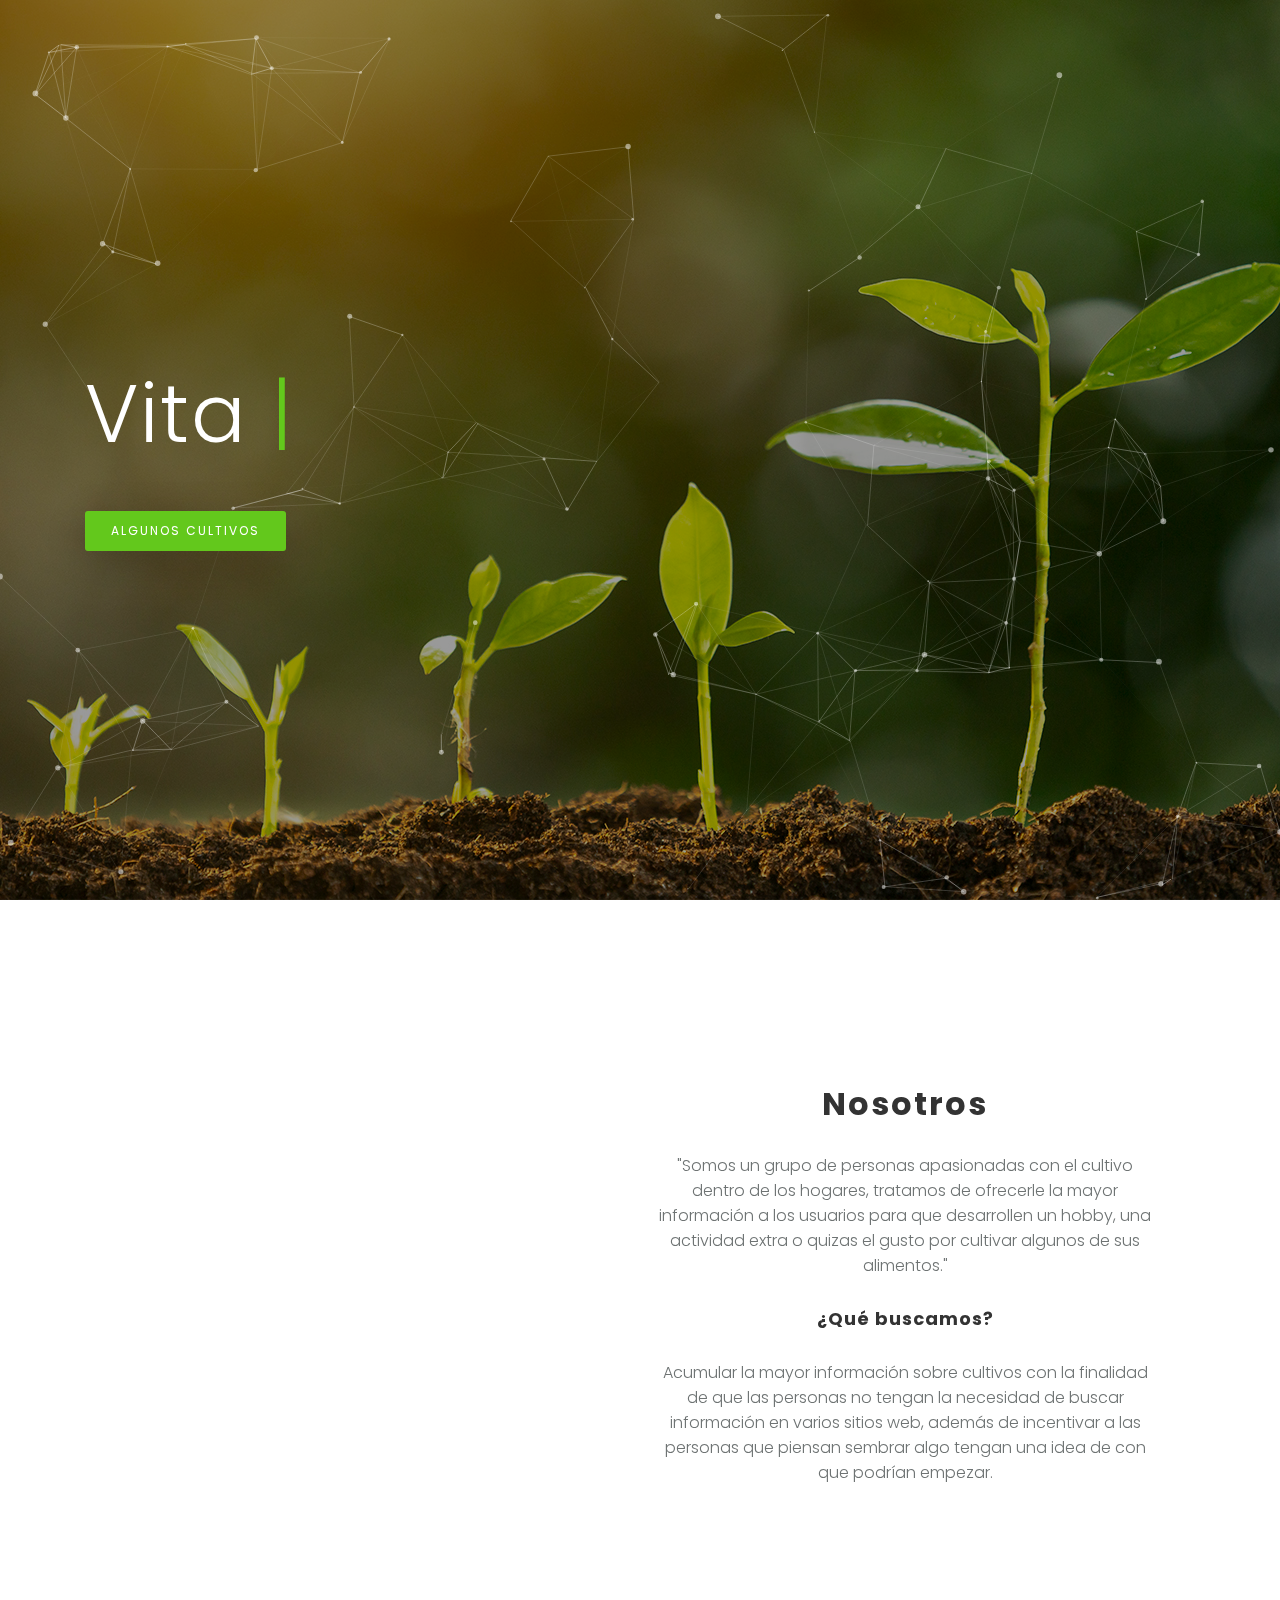
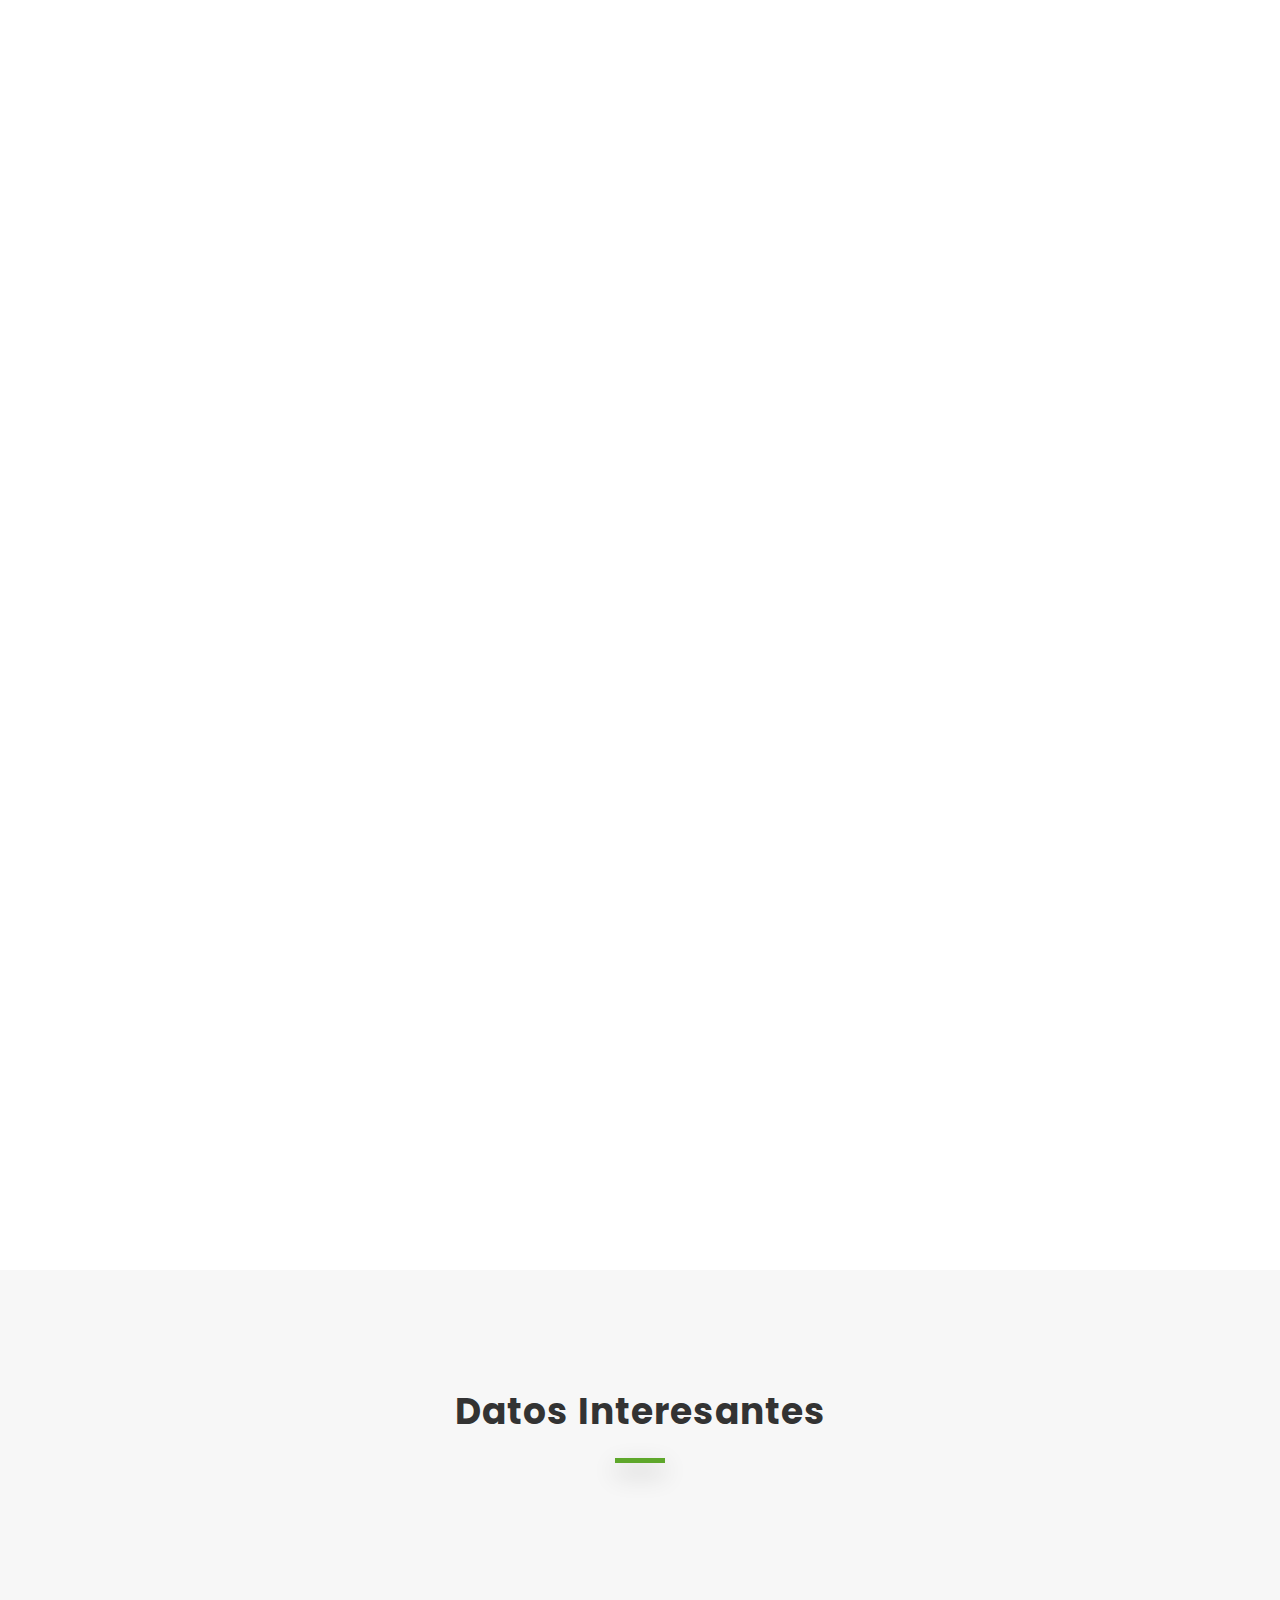
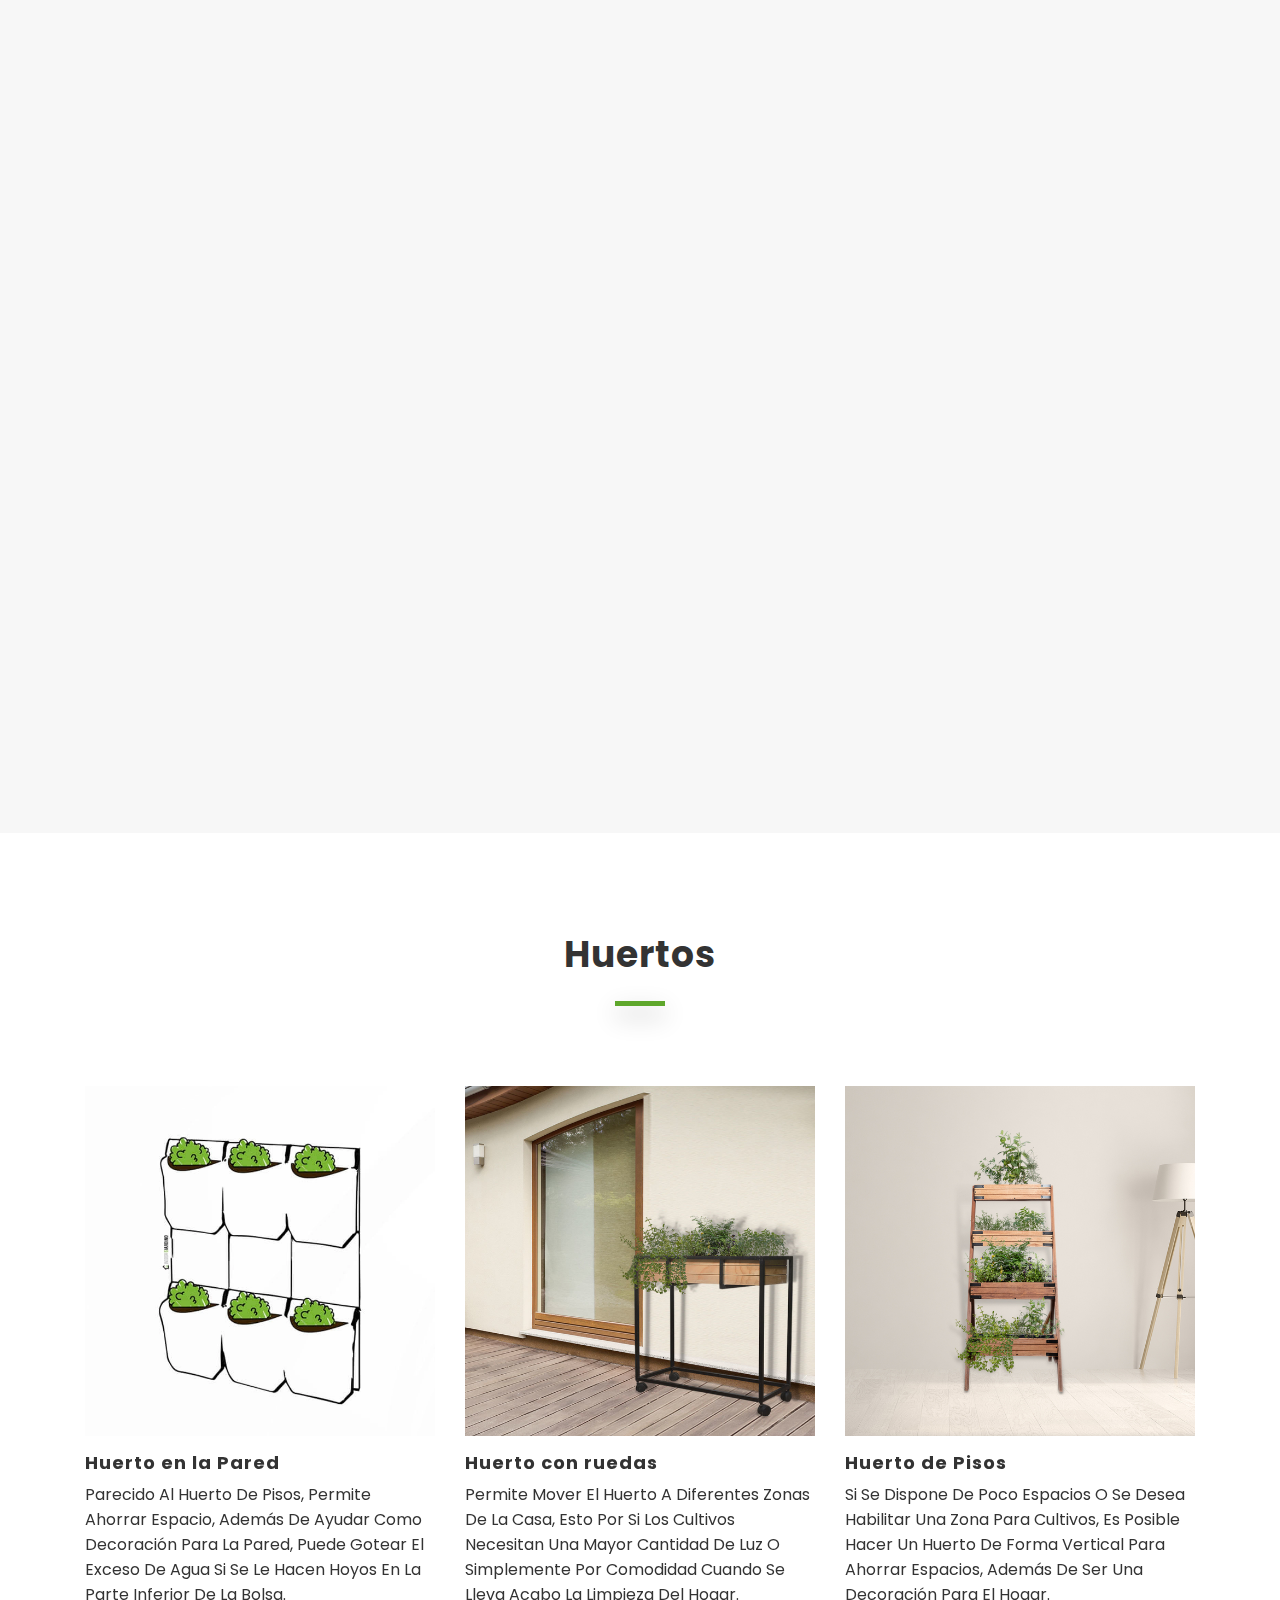
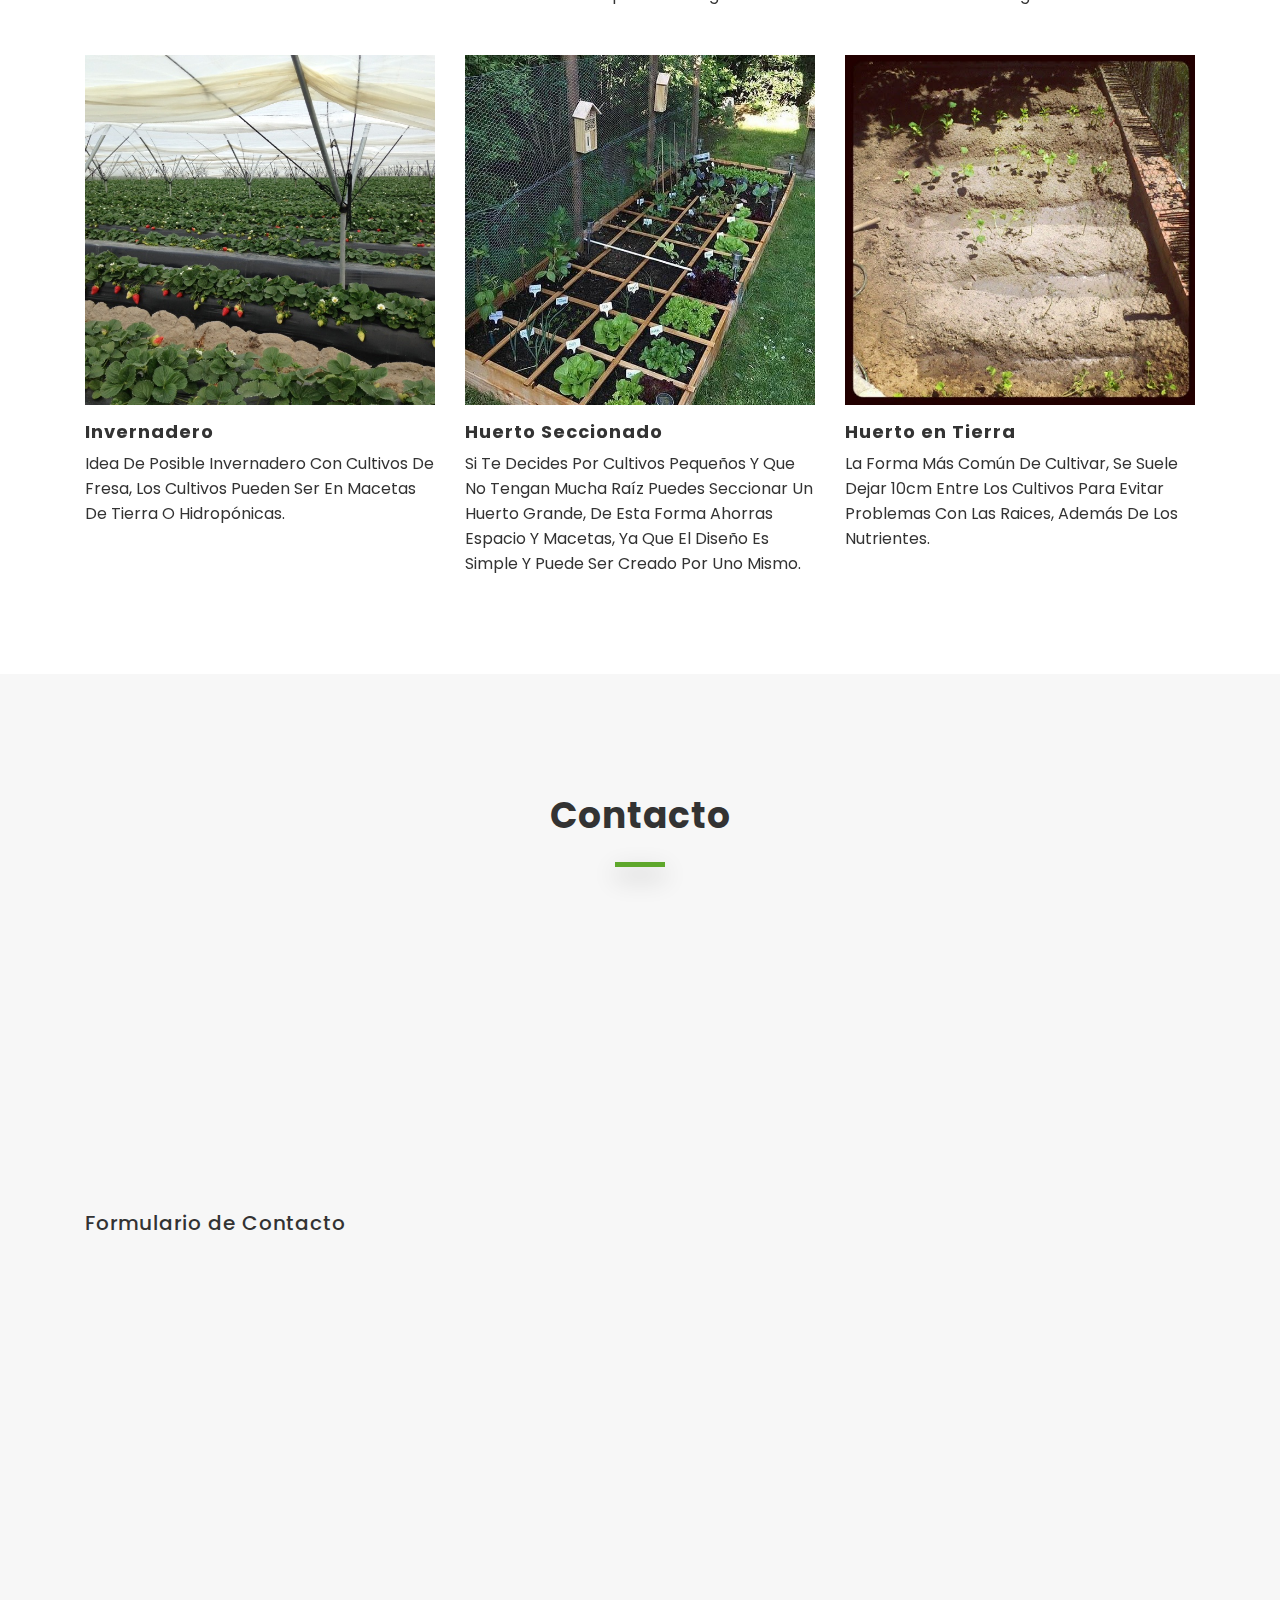
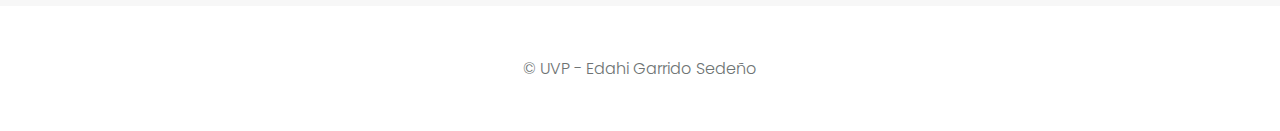
==== index.html @ 9af82f80 "Subida del proyecto" ====
<!DOCTYPE html>
<html lang="en">
<head>
	<meta charset="UTF-8">
	<meta name="viewport" content="width=device-width, initial-scale=1">
	<title>Vita</title>
	<meta name="theme-color" content="#2a2d35">
	<link rel="icon" href="assets/images/favicon.png" type="image/npg" sizes="16x16">
    <!--<div>Iconos diseñados por <a href="https://www.flaticon.es/autores/freepik" title="Freepik">Freepik</a> from <a href="https://www.flaticon.es/" title="Flaticon">www.flaticon.es</a></div>
    <div>Iconos diseñados por <a href="https://www.flaticon.es/autores/eucalyp" title="Eucalyp">Eucalyp</a> from <a href="https://www.flaticon.es/" title="Flaticon">www.flaticon.es</a></div>-->

	<!-- CSS -->

	<link rel="stylesheet" href="assets/bootstrap/css/bootstrap.min.css">
	<link rel="stylesheet" type="text/css" href="assets/css/fontawesome.min.css" />
	<link rel="stylesheet" type="text/css" href="assets/css/swiper.min.css" />
	<link rel="stylesheet" type="text/css" href="assets/css/animate.min.css" />

	<link rel="stylesheet" type="text/css" href="assets/css/photoswipe.min.css" />	
	<link rel="stylesheet" type="text/css" href="assets/css/default-skin.min.css" />
	
	<!-- style Css -->
	<link href="assets/css/diya.css" rel="stylesheet">

	<!-- Custom style Css -->
	<link href="assets/css/custom.css" rel="stylesheet">
</head>

<body data-spy="scroll" data-target=".navbar">

	<!-- START: Preloader -->
	<div id="preloader" class="preloader">
		<div class="spinner-grow text-dark" role="status">
			<span class="sr-only">Cargando...</span>
		</div>
	</div>
	<!-- END: Preloader -->


    <div class="page-wrapper">

		<nav class="navbar navbar-expand-lg navbar-custom navbar-light fixed-top">
			<div class="container">

				<a class="navbar-brand  mr-auto " href="index.html">Vita
					<!-- <img src="assets/images/logo.png" alt="Logo"> -->
				</a>

				<button class="navbar-toggler" type="button" data-toggle="collapse" data-target="#navbarToggler" aria-controls="navbarToggler" aria-expanded="false" aria-label="Toggle navigation">
					<span class="navbar-toggler-icon"></span>
				</button>

				<div class="collapse navbar-collapse" id="navbarToggler">
					<ul class="navbar-nav ml-auto">
						<li><a class="nav-link active" href="#home">Inicio</a></li>
						<li><a class="nav-link active" href="#about">Sobre Nosotros</a></li>
						<li><a class="nav-link active" href="#calendar">Calendario</a></li>
						<li><a class="nav-link" href="#services">Datos Interesantes</a></li>
						<li><a class="nav-link" href="#work">Huertos</a></li>
						<li><a class="nav-link" href="#contact">Contacto</a></li>
					
					</ul>
				</div>
			</div>
		</nav>

		<!-- START: HOME -->		
    	<section class="section-home " id="home">
    		<div class="overlay d-flex justify-content-center align-items-center">
    			<div class="overlay-wrap container text-left">
	    			<span class="hello mb-3"></span>
	 	   			<h1 class="mb-5"><span class="typed" data-elements="Vita - Descubre todo sobre cultivos."></span></h1>
	 	   			<a target="_blank" href="assets/resume/Siembra.pdf" class="btn" download>Algunos Cultivos</a>
 	   			</div>
 	   		</div>
    	>
    		<!-- particles.js container --> 
    		<div id="particles-js"></div>
    	</section>	
    	<!-- END: HOME -->

		<!-- START: ABOUT -->
		<section class="section section-about" id="about">
			<div class="container">
				<div class="row justify-content-center align-items-center">

					<div class="col-md-6">
						<div class="section-about--img wow fadeInUp">
							<img class="img-fluid mx-auto d-block" src="assets/images/img-v.jpeg" alt="About Picture">
						</div>
					</div>
					
					<div class="col-md-6">
						<div class="about-desc">
							<div class="about-desc-content text-left">
								<h2 style="text-align: center;">Nosotros</h2>
								<p class="mt-4 font-weight-light" style="text-align: center;">"Somos un grupo de personas apasionadas con el cultivo dentro de los hogares, tratamos de ofrecerle
								la mayor información a los usuarios para que desarrollen un hobby, una actividad extra o quizas el gusto por cultivar algunos de sus alimentos."</p>
								<br>
								<h3 style="text-align: center;">¿Qué buscamos?</h3>
								<br>
								<p style="text-align: center;">Acumular la mayor información sobre cultivos con la finalidad de que las personas no tengan la necesidad de buscar información en varios sitios web, además de incentivar a las personas que piensan sembrar algo tengan una idea de con que podrían empezar. </p>

							</div>

						

							
						</div>
					</div>
				</div>
			</div>
		</section>
		<!-- END: ABOUT -->


		<!-- START: CALENDAR -->
		<section class="section section-about" id="calendar">
			<div class="container">
				<div class="row justify-content-center align-items-center">

					<iframe src="http://www.ecoagricultor.com/calendario-siembra/" title="Calendario de siembra y cosecha ECO agricultor" name="Calendario" frameborder="0" scrolling="auto" height="1000" width="100%"><a href="http://www.ecoagricultor.com/calendario-siembra/">Calendario de siembra y cosecha ECO agricultor</a></iframe>
					
				</div>
			</div>
		</section>
		<!-- END: CALENDAR -->

		<!-- START: SERVICES -->
		<section class="section section-dark section-services" id="services">
			<div class="container">
				<div class="section-head">
					<span></span>
					<h2>Datos Interesantes</h2>
				</div>

				<div class="row mt-4">
				
					<div class="col-sm-6 col-md-4">
						<div class="services-flip wow fadeInUp" data-wow-duration="1.5s">
							<div class="services-list">
								<div class="services-list-front services-list-2">
									<div class="flip-content">
										<h5 class="mb-0">Cebollín</h5>
									</div>
								</div>
								<div class="services-list-back">
									<div class="flip-content">
										<div class="services-list-icon">
											<i class="far fa-chart-bar   "></i>
										</div>
										<div class="mt-4">
											<h5 class="mb-0">Cebollín</h5>
											<br>
											<button type="button" class="btn hover-state" data-toggle="modal" data-target="#cebollin">Información</button>
										</div>
									</div>
								</div>
							</div>
						</div>
					</div>
	               
	                <div class="col-sm-6 col-md-4">
						<div class="services-flip wow fadeInUp" data-wow-duration="1.5s">
							<div class="services-list">
								<div class="services-list-front services-list-3">
									<div class="flip-content">
										<h5 class="mb-0">Sandía</h5>
									</div>
								</div>
								<div class="services-list-back">
									<div class="flip-content">
										<div class="services-list-icon">
											<i class="far fa-chart-bar   "></i>
										</div>
										<div class="mt-4">
											<h5 class="mb-0">Sandía</h5>
											<br>
											<button type="button" class="btn hover-state" data-toggle="modal" data-target="#sandia">Información</button>
										</div>
									</div>
								</div>
							</div>
						</div>
					</div>

					<div class="col-sm-6 col-md-4">
						<div class="services-flip wow fadeInUp" data-wow-duration="1.5s">
							<div class="services-list">
								<div class="services-list-front services-list-4">
									<div class="flip-content">
										<h5 class="mb-0">Pepino</h5>
									</div>
								</div>
								<div class="services-list-back">
									<div class="flip-content">
										<div class="services-list-icon">
											<i class="far fa-chart-bar   "></i>
										</div>
										<div class="mt-4">
											<h5 class="mb-0">Pepino</h5>
											<br>
											<button type="button" class="btn hover-state" data-toggle="modal" data-target="#pepino">Información</button>
										</div>
									</div>
								</div>
							</div>
						</div>
					</div>

					<div class="col-sm-6 col-md-4">
						<div class="services-flip wow fadeInUp" data-wow-duration="1.5s">
							<div class="services-list">
								<div class="services-list-front services-list-5">
									<div class="flip-content">
										<h5 class="mb-0">Plátano</h5>
									</div>
								</div>
								<div class="services-list-back">
									<div class="flip-content">
										<div class="services-list-icon">
											<i class="far fa-chart-bar  "></i>
										</div>
										<div class="mt-4">
											<h5 class="mb-0">Plátano</h5>
											<br>
											<button type="button" class="btn hover-state" data-toggle="modal" data-target="#platano">Información</button>
										</div>
									</div>
								</div>
							</div>
						</div>
					</div>

					<div class="col-sm-6 col-md-4">
						<div class="services-flip wow fadeInUp" data-wow-duration="1.5s">
							<div class="services-list">
								<div class="services-list-front services-list-6">
									<div class="flip-content">
										<h5 class="mb-0">Maíz</h5>
									</div>
								</div>
								<div class="services-list-back">
									<div class="flip-content">
										<div class="services-list-icon">
											<i class="far fa-chart-bar  "></i>
										</div>
										<div class="mt-4">
											<h5 class="mb-0">Maíz</h5>
											<br>
											<button type="button" class="btn hover-state" data-toggle="modal" data-target="#maiz">Información</button>
										</div>
									</div>
								</div>
							</div>
						</div>
					</div>

					<div class="col-sm-6 col-md-4">
						<div class="services-flip wow fadeInUp" data-wow-duration="1.5s">
							<div class="services-list">
								<div class="services-list-front services-list-10">
									<div class="flip-content">
										<h5 class="mb-0">Zanahoria</h5>
									</div>
								</div>
								<div class="services-list-back">
									<div class="flip-content">
										<div class="services-list-icon">
											<i class="far fa-chart-bar  "></i>
										</div>
										<div class="mt-4">
											<h5 class="mb-0">Zanahoria</h5>
											<br>
											<button type="button" class="btn hover-state" data-toggle="modal" data-target="#zanahorias">Información</button>
										</div>
									</div>
								</div>
							</div>
						</div>
					</div>	

				

					<div class="col-sm-6 col-md-4">
						<div class="services-flip wow fadeInUp" data-wow-duration="1.5s">
							<div class="services-list">
								<div class="services-list-front services-list-8">
									<div class="flip-content">
										<h5 class="mb-0">Naranja</h5>
									</div>
								</div>
								<div class="services-list-back">
									<div class="flip-content">
										<div class="services-list-icon">
											<i class="far fa-chart-bar  "></i>
										</div>
										<div class="mt-4">
											<h5 class="mb-0"> Naranja</h5>
											<br>
											<button type="button" class="btn hover-state" data-toggle="modal" data-target="#naranjas">Información</button>
										</div>
									</div>
								</div>
							</div>
						</div>
					</div>


					<div class="col-sm-6 col-md-4">
						<div class="services-flip wow fadeInUp" data-wow-duration="1.5s">
							<div class="services-list">
								<div class="services-list-front services-list-9">
									<div class="flip-content">
										<h5 class="mb-0">Tomate</h5>
									</div>
								</div>
								<div class="services-list-back">
									<div class="flip-content">
										<div class="services-list-icon">
											<i class="far fa-chart-bar  "></i>
										</div>
										<div class="mt-4">
											<h5 class="mb-0">Tomate</h5>
											<br>
											<button type="button" class="btn hover-state" data-toggle="modal" data-target="#tomates">Información</button>
										</div>
									</div>
								</div>
							</div>
						</div>
					</div>

						<div class="col-sm-6 col-md-4">
						<div class="services-flip wow fadeInUp" data-wow-duration="1.5s">
							<div class="services-list">
								<div class="services-list-front services-list-7">
									<div class="flip-content">
										<h5 class="mb-0">Limón</h5>
									</div>
								</div>
								<div class="services-list-back">
									<div class="flip-content">
										<div class="services-list-icon">
											<i class="far fa-chart-bar  "></i>
										</div>
										<div class="mt-4">
											<h5 class="mb-0">Limón</h5>
											<br>
											<button type="button" class="btn hover-state" data-toggle="modal" data-target="#limon">Información</button>
										</div>
									</div>
								</div>
							</div>
						</div>
					</div>




				

				

			

				</div>
			</div>
		</section>
		<!-- END: SERVICES -->

		<!--START: WORK -->  
		
		<section class="section section-light section-work" id="work">
			<div class="container">
				<div class="section-head text-center">
					
					<h2>Huertos</h2>
				</div>

			
			</div>

			<div class="container">
				<div class="list-items-container row my-gallery">

					<figure class="col-sm-6 col-md-4 list-item mb-4 mb-md-5" itemprop="associatedMedia" data-groups="all slideshow">
						<a href="assets/images/p4-4.jpg" itemprop="contentUrl" data-size="1024x1024">
							<img src="assets/images/p4-4.jpg" itemprop="thumbnail" alt="Image description" />
						</a>
						<figcaption itemprop="caption description">
							<div class="caption-inner">
								<h3 class="portfolio-item-title mt-3 mb-2">Huerto en la Pared</h3>
								<div class="portfolio-item-desc">Parecido al huerto de pisos, permite ahorrar espacio, además de ayudar como decoración para la pared, puede gotear el exceso de agua si se le hacen hoyos en la parte inferior de la bolsa.</div>
							</div>
						</figcaption>
					</figure>

					<figure class="col-sm-6 col-md-4 list-item mb-4 mb-md-5" itemprop="associatedMedia" data-groups="all video">
						<a href="assets/images/p1-1.jpg" itemprop="contentUrl" data-size="1024x1024">
							<img src="assets/images/p1-1.jpg" itemprop="thumbnail" alt="Image description" />
						</a>
						<figcaption itemprop="caption description">
							<div class="caption-inner">
								<h3 class="portfolio-item-title mt-3 mb-2">Huerto con ruedas</h3>
								<div class="portfolio-item-desc">Permite mover el huerto a diferentes zonas de la casa, esto por si los cultivos necesitan una mayor cantidad de luz o simplemente por comodidad cuando se lleva acabo la limpieza del hogar.  </div>
							</div>
						</figcaption>
					</figure>

					<figure class="col-sm-6 col-md-4 list-item mb-4 mb-md-5" itemprop="associatedMedia" data-groups="all slideshow">
						<a href="assets/images/p5-5.jpg" itemprop="contentUrl" data-size="1024x1024">
							<img src="assets/images/p5-5.jpg" itemprop="thumbnail" alt="Image description" />
						</a>
						<figcaption itemprop="caption description">
							<div class="caption-inner">
								<h3 class="portfolio-item-title mt-3 mb-2">Huerto de Pisos</h3>
								<div class="portfolio-item-desc">Si se dispone de poco espacios o se desea habilitar una zona para cultivos, es posible hacer un huerto de forma vertical para ahorrar espacios, además de ser una decoración para el hogar.</div>
							</div>
						</figcaption>
					</figure>

					<figure class="col-sm-6 col-md-4 list-item mb-4 mb-md-5" itemprop="associatedMedia" data-groups="all image">
						<a href="assets/images/p3-3.jpg" itemprop="contentUrl" data-size="1024x1024">
							<img src="assets/images/p3-3.jpg" itemprop="thumbnail" alt="Image description" />
						</a>
						<figcaption itemprop="caption description">
							<div class="caption-inner">
								<h3 class="portfolio-item-title mt-3 mb-2">Invernadero</h3>
								<div class="portfolio-item-desc">Idea de posible invernadero con cultivos de fresa, los cultivos pueden ser en macetas de tierra o hidropónicas.</div>
							</div>
						</figcaption>
					</figure>

					<figure class="col-sm-6 col-md-4 list-item mb-4 mb-md-5" itemprop="associatedMedia" data-groups="all video">
						<a href="assets/images/p2-2.jpg" itemprop="contentUrl" data-size="1024x1024">
							<img src="assets/images/p2-2.jpg" itemprop="thumbnail" alt="Image description" />
						</a>
						<figcaption itemprop="caption description">
							<div class="caption-inner">
								<h3 class="portfolio-item-title mt-3 mb-2">Huerto Seccionado</h3>
								<div class="portfolio-item-desc">Si te decides por cultivos pequeños y que no tengan mucha raíz puedes seccionar un huerto grande, de esta forma ahorras espacio y macetas, ya que el diseño es simple y puede ser creado por uno mismo.</div>
							</div>
						</figcaption>
					</figure>

					<figure class="col-sm-6 col-md-4 list-item mb-4 mb-md-5" itemprop="associatedMedia" data-groups="all image">
						<a href="assets/images/p6-6.jpg" itemprop="contentUrl" data-size="1024x1024">
							<img src="assets/images/p6-6.jpg" itemprop="thumbnail" alt="Image description" />
						</a>
						<figcaption itemprop="caption description">
							<div class="caption-inner">
								<h3 class="portfolio-item-title mt-3 mb-2">Huerto en Tierra</h3>
								<div class="portfolio-item-desc">La forma más común de cultivar, se suele dejar 10cm entre los cultivos para evitar problemas con las raices, además de los nutrientes.</div>
							</div>
						</figcaption>
					</figure>

			
				</div>
			</div>

		</section>
	
		<!--END: WORK -->



		<!-- START: CONTACT -->
	
		<section class="section section-dark section-contact" id="contact">
			<div class="container">
				<div class="section-head">
					<span></span>
					<h2>Contacto</h2>
				</div>

			</div>

			<div class="contact-Otherdetails">
				<div class="container">
					<div class="contact-details">
						<h5 class="section-subHead mb-4"></h5>
						<div class="row">
							<div class="col-md-4 col-lg-4">
								
							</div>
							<div class="col-md-4 col-lg-4">
								<div class="contact-details--panel b-box p-4 text-center wow fadeInUp" data-wow-duration="1.5s">
									<div class="mb-4 contact-details--icon ">
										<i class="fas fa-mobile-alt  "></i>
									</div>
									<div class="mt-2">
										<aclass="">01 (222) 854 96 21</a>
										<p class="mt-3 font-weight-bold ">Télefono</p>
									</div>
								</div>
							</div>
						<div class="col-md-4 col-lg-4">
								
							</div>
						</div>
					</div>
					<div class="contact-form mt-5">
						<form action="contact.php" method="post">
							<h5 class="section-subHead mb-2">Formulario de Contacto</h5>
							<div class="row">
								<div class="col-lg-6">
									<div class="form-group mt-3 wow fadeInUp" data-wow-duration="1.5s">
										<input name="nombre" id="visitor_name" type="text" class="form-control b-box" placeholder="Nombre*" required>
									</div>
								</div>
								<div class="col-lg-6">
									<div class="form-group mt-3 wow fadeInUp" data-wow-duration="1.5s" data-wow-delay=".2s">
										<input name="email" id="visitor_email" type="email" class="form-control b-box" placeholder="Correo*" required>
									</div>
								</div>                                
							</div>
							
							<div class="row">
								<div class="col-lg-12">
									<div class="form-group mt-3 wow fadeInUp" data-wow-duration="1.5s" data-wow-delay=".4s">
										<textarea name="consulta" id="visitor_message" rows="4" class="form-control b-box" placeholder="Mensaje"></textarea>
									</div>
								</div>
							</div>
							<div class="row">
								<div class="col-lg-12 text-center mt-4 mb-5  wow fadeInUp" data-wow-duration="1.5s" data-wow-delay=".5s">
								
								   
									<button type="submit" class="btn hover-state">Enviar</button>
								</div>
							</div>
						</form>
					</div>
				</div>
			</div>
		</section>
	
		<!-- END: CONTACT -->

		<!--START: FOOTER-->
		<footer class="footer section section-light">
			<div class="container">
				<p class="copyright text-center mb-0">&copy; UVP - Edahi Garrido Sedeño</p>
			</div>
		</footer>
		<!--END: FOOTER-->
	</div>




	<div class="pswp" tabindex="-1" role="dialog" aria-hidden="true">
	    <div class="pswp__bg"></div>
	    <div class="pswp__scroll-wrap">
	        <div class="pswp__container">
	            <div class="pswp__item"></div>
	            <div class="pswp__item"></div>
	            <div class="pswp__item"></div>
	        </div>
	        <div class="pswp__ui pswp__ui--hidden">
	            <div class="pswp__top-bar">
	                <div class="pswp__counter"></div>
	                <button class="pswp__button pswp__button--close" title="Close (Esc)"></button>
	                <button class="pswp__button pswp__button--share" title="Share"></button>
	                <button class="pswp__button pswp__button--fs" title="Toggle fullscreen"></button>
	                <button class="pswp__button pswp__button--zoom" title="Zoom in/out"></button>
	                <div class="pswp__preloader">
	                    <div class="pswp__preloader__icn">
	                      <div class="pswp__preloader__cut">
	                        <div class="pswp__preloader__donut"></div>
	                      </div>
	                    </div>
	                </div>
	            </div>

	            <div class="pswp__share-modal pswp__share-modal--hidden pswp__single-tap">
	                <div class="pswp__share-tooltip"></div> 
	            </div>

	            <button class="pswp__button pswp__button--arrow--left" title="Previous (arrow left)">
	            </button>

	            <button class="pswp__button pswp__button--arrow--right" title="Next (arrow right)">
	            </button>

	            <div class="pswp__caption">
	                <div class="pswp__caption__center"></div>
	            </div>
	        </div>
	    </div>
	</div>

	<!-- Javascript -->
	<!-- Script -->
	
  
	

	<script src="assets/js/jquery.js"></script>
	
	
	<!-- Popper JS -->
	<script src="assets/bootstrap/js/popper.js"></script>

	<!-- Latest JavaScript -->
	<script src="assets/bootstrap/js/bootstrap.min.js"></script>
	
	<script src="assets/js/swiper.min.js"></script>
	<script src="assets/js/wow.js"></script>
	<script src="assets/js/typed.js"></script>
	<script src="assets/js/jquery.easing.min.js"></script>
	<script src="assets/js/jquery.parallax-1.1.3.js"></script>

	<!-- Popup Js -->
	<script src="assets/js/photoswipe.min.js"></script>
	<script src="assets/js/photoswipe-ui-default.min.js"></script>
	<script src="assets/js/pswp.js"></script>

	<!-- Portfolio Shuffler -->
	<script src="assets/js/imagesloaded.pkgd.js"></script>
	<script src="assets/js/jquery.shuffle.min.js"></script>
	<script src="assets/js/custom-shuffle-init.js"></script>

	<!-- Particulas-->
	<script src="assets/js/particles.min.js"></script> 
	<script src="assets/js/particlesjs-config-2.js"></script>
	
	<!-- Custom Js -->
	<script src="assets/js/custom.js"></script>

	<!-- Modal -->
<div class="modal fade" id="cebollin" tabindex="-1" role="dialog" aria-labelledby="exampleModalLabel" aria-hidden="true">
  <div class="modal-dialog" role="document">
    <div class="modal-content">
      <div class="modal-header">
        <h5 class="modal-title" id="exampleModalLabel">Cebollín</h5>
        
      </div>
      <div class="modal-body">
        Esta es una hortaliza que no sólo tiene uso en la cocina, sino que además es útil en el campo pues sus flores atraen a insectos que combaten plagas y acaban con otros insectos que afectan de manera negativa a las plantas. Para lograr el mejor rendimiento, este tallo se debe plantar en suelo con buen drenado y un pH entre 6 y 7. Cabe destacar que este cultivo necesita poca fertilización.
      </div>
      <div class="modal-footer">
        <button type="button" class="btn hover-state" data-dismiss="modal">Cerrar</button>
        
      </div>
    </div>
  </div>
</div>

<div class="modal fade" id="sandia" tabindex="-1" role="dialog" aria-labelledby="exampleModalLabel" aria-hidden="true">
  <div class="modal-dialog" role="document">
    <div class="modal-content">
      <div class="modal-header">
        <h5 class="modal-title" id="exampleModalLabel">Sandía</h5>
        
      </div>
      <div class="modal-body">
        Se siembra en 26 estados de nuestro país, siendo los que más la producen Sonora, Chihuahua, Baja California, Veracruz, Oaxaca, Chiapas, Campeche y Nayarit, y de estos estados, 92% comercian sandía durante primavera. Aunque en México se cosecha sandía durante muchos meses del año, el 50% de la cosecha nacional se levanta en esta temporada.</div>
      <div class="modal-footer">
        <button type="button" class="btn hover-state" data-dismiss="modal">Cerrar</button>
        
      </div>
    </div>
  </div>
</div>

<div class="modal fade" id="pepino" tabindex="-1" role="dialog" aria-labelledby="exampleModalLabel" aria-hidden="true">
  <div class="modal-dialog" role="document">
    <div class="modal-content">
      <div class="modal-header">
        <h5 class="modal-title" id="exampleModalLabel">Pepino</h5>
        
      </div>
      <div class="modal-body">
       El pepino se cultiva en sus dos categorías principales: el que se consume en fresco, que es el que más se produce, y el pepino para encurtir. De manera nacional se producen aproximadamente 817 mil toneladas de este cultivo, lo que coloca a México en el puesto 11 como productor a nivel mundial, y lo exportado se destina sobre todo a los vecinos norteamericanos. Los estados que más lo cultivan son Sinaloa, Baja California, Michoacán, Morelos y Veracruz.</div>
      <div class="modal-footer">
        <button type="button" class="btn hover-state" data-dismiss="modal">Cerrar</button>
        
      </div>
    </div>
  </div>
</div>

<div class="modal fade" id="platano" tabindex="-1" role="dialog" aria-labelledby="exampleModalLabel" aria-hidden="true">
  <div class="modal-dialog" role="document">
    <div class="modal-content">
      <div class="modal-header">
        <h5 class="modal-title" id="exampleModalLabel">Plátano</h5>
        
      </div>
      <div class="modal-body">
      Es una de las frutas más utilizadas y el cuarto alimento más consumido en el mundo. Unos cien billones de unidades son consumidas en el año, luego del trigo, el arroz y el maíz.
       Contiene una sustancia llamada triptófano un aminoácido que se convierte en serotonina. Esta sustancia, a su vez, ayuda a relajar el cuerpo, mejorar el estado de ánimo y, en consecuencia, sentirse más feliz. 

      </div>
      <div class="modal-footer">
        <button type="button" class="btn hover-state" data-dismiss="modal">Cerrar</button>
        
      </div>
    </div>
  </div>
</div>

<div class="modal fade" id="maiz" tabindex="-1" role="dialog" aria-labelledby="exampleModalLabel" aria-hidden="true">
  <div class="modal-dialog" role="document">
    <div class="modal-content">
      <div class="modal-header">
        <h5 class="modal-title" id="exampleModalLabel">Maíz</h5>
        
      </div>
      <div class="modal-body">
      Está cargado con flavonoides (los cuales, entre otras cosas, protegen contra los cánceres de pulmón y oral), antioxidantes (así como los beta-carotenos) y la luteína. Estos compuestos juntos ayudan a mantener sanas las membranas mucosas, piel y visión.

      De acuerdo con Biodiversidad mexicana, de las 220 razas de maíz que se han identificado en América Latina, 64 se encuentran en México. Cada una posee diferencias en las formas de las mazorcas, el color o la textura de los granos. Tan sólo en Oaxaca se han registrado 35 razas de maíz.

      </div>
      <div class="modal-footer">
        <button type="button" class="btn hover-state" data-dismiss="modal">Cerrar</button>
        
      </div>
    </div>
  </div>
</div>

<div class="modal fade" id="limon" tabindex="-1" role="dialog" aria-labelledby="exampleModalLabel" aria-hidden="true">
  <div class="modal-dialog" role="document">
    <div class="modal-content">
      <div class="modal-header">
        <h5 class="modal-title" id="exampleModalLabel">Limón</h5>
        
      </div>
      <div class="modal-body">
      El limón viene del lejano Este. Se cree que el limonero es un árbol originario de China o la India y que se cultiva desde hace más de 2.500 años. Fueron los árabes quienes lo trajeron a orillas del Mediterráneo.

      La industria alimentaria utiliza el zumo de limón como acidulante natural en lugar del artificial E-330 para que, por ejemplo, los fabricantes de conservas puedan vender sus productos con la etiqueta 100% natural.

      </div>
      <div class="modal-footer">
        <button type="button" class="btn hover-state" data-dismiss="modal">Cerrar</button>
        
      </div>
    </div>
  </div>
</div>


<div class="modal fade" id="naranjas" tabindex="-1" role="dialog" aria-labelledby="exampleModalLabel" aria-hidden="true">
  <div class="modal-dialog" role="document">
    <div class="modal-content">
      <div class="modal-header">
        <h5 class="modal-title" id="exampleModalLabel">Naranja</h5>
        
      </div>
      <div class="modal-body">
      Se cultivaron por primera vez en el sudeste asiático alrededor del año 4.000 a.C. y surgieron a partir de la mezcla del pomelo y la mandarina. Se producen aproximadamente unos 70 millones de toneladas anualesde naranjas a nivel mundial. El país que más naranjas produce es Brasil, que supone más de un tercio de la producción global. Le sigue Estados Unidos, en el que el estado de California representa el 70% de la producción del país. 

      </div>
      <div class="modal-footer">
        <button type="button" class="btn hover-state" data-dismiss="modal">Cerrar</button>
        
      </div>
    </div>
  </div>
</div>


<div class="modal fade" id="tomates" tabindex="-1" role="dialog" aria-labelledby="exampleModalLabel" aria-hidden="true">
  <div class="modal-dialog" role="document">
    <div class="modal-content">
      <div class="modal-header">
        <h5 class="modal-title" id="exampleModalLabel">Tomate</h5>
        
      </div>
      <div class="modal-body">
      El tomate no fue siempre rojo. La primera variedad que llego a Europa, de las 7500 que existen, tenía color amarillo. Este dato explica el significado de su nombre en italiano: pomodoro, que significa manzana de oro. Aporta una solución inmediata para la deshidratación (95% de su composición es agua), los calambres, el dolor y problemas de intestino.

      </div>
      <div class="modal-footer">
        <button type="button" class="btn hover-state" data-dismiss="modal">Cerrar</button>
        
      </div>
    </div>
  </div>
</div>


<div class="modal fade" id="zanahorias" tabindex="-1" role="dialog" aria-labelledby="exampleModalLabel" aria-hidden="true">
  <div class="modal-dialog" role="document">
    <div class="modal-content">
      <div class="modal-header">
        <h5 class="modal-title" id="exampleModalLabel">Zanahoria</h5>
        
      </div>
      <div class="modal-body">
       Las zanahorias empezaron a cultivarse alrededor del año 3,000 a. C, en lo que ahora es Afganistan. Pero lo curioso es que eran púrpuras por dentro y anaranjadas por fuera. Se dice que las primeras zanahorias totalmente anaranjadas fueron creadas durante el siglo XVII en los Países Bajos, para honrar a la Casa Real Holandesa de Orange.
       Su color se debe a su alto contenido de betacarotenos y alfacarotenos, pigmentos vegetales que el hígado transforma en vitamina A. Por eso comer zanahoria en exceso puede hacer que la piel, principalmente las palmas de las manos, adquiera un color entre anaranjado y amarillo. 

      </div>
      <div class="modal-footer">
        <button type="button" class="btn hover-state" data-dismiss="modal">Cerrar</button>
        
      </div>
    </div>
  </div>
</div>

</body>

</html>
---- assets/css/default-skin.min.css ----
/*! PhotoSwipe Default UI CSS by Dmitry Semenov | photoswipe.com | MIT license */.pswp__button{width:44px;height:44px;position:relative;background:0;cursor:pointer;overflow:visible;-webkit-appearance:none;display:block;border:0;padding:0;margin:0;float:right;opacity:.75;-webkit-transition:opacity .2s;transition:opacity .2s;-webkit-box-shadow:none;box-shadow:none}.pswp__button:focus,.pswp__button:hover{opacity:1}.pswp__button:active{outline:0;opacity:.9}.pswp__button::-moz-focus-inner{padding:0;border:0}.pswp__ui--over-close .pswp__button--close{opacity:1}.pswp__button,.pswp__button--arrow--left:before,.pswp__button--arrow--right:before{background:url(../images/default-skin/default-skin.png) 0 0 no-repeat;background-size:264px 88px;width:44px;height:44px}@media(-webkit-min-device-pixel-ratio:1.1),(-webkit-min-device-pixel-ratio:1.09375),(min-resolution:105dpi),(min-resolution:1.1dppx){.pswp--svg .pswp__button,.pswp--svg .pswp__button--arrow--left:before,.pswp--svg .pswp__button--arrow--right:before{background-image:url(../images/default-skin/default-skin.svg)}.pswp--svg .pswp__button--arrow--left,.pswp--svg .pswp__button--arrow--right{background:0}}.pswp__button--close{background-position:0 -44px}.pswp__button--share{background-position:-44px -44px}.pswp__button--fs{display:none}.pswp--supports-fs .pswp__button--fs{display:block}.pswp--fs .pswp__button--fs{background-position:-44px 0}.pswp__button--zoom{display:none;background-position:-88px 0}.pswp--zoom-allowed .pswp__button--zoom{display:block}.pswp--zoomed-in .pswp__button--zoom{background-position:-132px 0}.pswp--touch .pswp__button--arrow--left,.pswp--touch .pswp__button--arrow--right{visibility:hidden}.pswp__button--arrow--left,.pswp__button--arrow--right{background:0;top:50%;margin-top:-50px;width:70px;height:100px;position:absolute}.pswp__button--arrow--left{left:0}.pswp__button--arrow--right{right:0}.pswp__button--arrow--left:before,.pswp__button--arrow--right:before{content:'';top:35px;background-color:rgba(0,0,0,0.3);height:30px;width:32px;position:absolute}.pswp__button--arrow--left:before{left:6px;background-position:-138px -44px}.pswp__button--arrow--right:before{right:6px;background-position:-94px -44px}.pswp__counter,.pswp__share-modal{-webkit-user-select:none;-moz-user-select:none;-ms-user-select:none;user-select:none}.pswp__share-modal{display:block;background:rgba(0,0,0,0.5);width:100%;height:100%;top:0;left:0;padding:10px;position:absolute;z-index:1600;opacity:0;-webkit-transition:opacity .25s ease-out;transition:opacity .25s ease-out;-webkit-backface-visibility:hidden;will-change:opacity}.pswp__share-modal--hidden{display:none}.pswp__share-tooltip{z-index:1620;position:absolute;background:#FFF;top:56px;border-radius:2px;display:block;width:auto;right:44px;-webkit-box-shadow:0 2px 5px rgba(0,0,0,0.25);box-shadow:0 2px 5px rgba(0,0,0,0.25);-webkit-transform:translateY(6px);-ms-transform:translateY(6px);transform:translateY(6px);-webkit-transition:-webkit-transform .25s;transition:transform .25s;-webkit-backface-visibility:hidden;will-change:transform}.pswp__share-tooltip a{display:block;padding:8px 12px;color:#000;text-decoration:none;font-size:14px;line-height:18px}.pswp__share-tooltip a:hover{text-decoration:none;color:#000}.pswp__share-tooltip a:first-child{border-radius:2px 2px 0 0}.pswp__share-tooltip a:last-child{border-radius:0 0 2px 2px}.pswp__share-modal--fade-in{opacity:1}.pswp__share-modal--fade-in .pswp__share-tooltip{-webkit-transform:translateY(0);-ms-transform:translateY(0);transform:translateY(0)}.pswp--touch .pswp__share-tooltip a{padding:16px 12px}a.pswp__share--facebook:before{content:'';display:block;width:0;height:0;position:absolute;top:-12px;right:15px;border:6px solid transparent;border-bottom-color:#FFF;-webkit-pointer-events:none;-moz-pointer-events:none;pointer-events:none}a.pswp__share--facebook:hover{background:#3e5c9a;color:#FFF}a.pswp__share--facebook:hover:before{border-bottom-color:#3e5c9a}a.pswp__share--twitter:hover{background:#55acee;color:#FFF}a.pswp__share--pinterest:hover{background:#CCC;color:#ce272d}a.pswp__share--download:hover{background:#DDD}.pswp__counter{position:absolute;left:0;top:0;height:44px;font-size:13px;line-height:44px;color:#FFF;opacity:.75;padding:0 10px}.pswp__caption{position:absolute;left:0;bottom:0;width:100%;min-height:44px}.pswp__caption small{font-size:11px;color:#BBB}.pswp__caption__center{text-align:left;max-width:420px;margin:0 auto;font-size:13px;padding:10px;line-height:20px;color:#CCC}.pswp__caption--empty{display:none}.pswp__caption--fake{visibility:hidden}.pswp__preloader{width:44px;height:44px;position:absolute;top:0;left:50%;margin-left:-22px;opacity:0;-webkit-transition:opacity .25s ease-out;transition:opacity .25s ease-out;will-change:opacity;direction:ltr}.pswp__preloader__icn{width:20px;height:20px;margin:12px}.pswp__preloader--active{opacity:1}.pswp__preloader--active .pswp__preloader__icn{background:url(preloader.html) 0 0 no-repeat}.pswp--css_animation .pswp__preloader--active{opacity:1}.pswp--css_animation .pswp__preloader--active .pswp__preloader__icn{-webkit-animation:clockwise 500ms linear infinite;animation:clockwise 500ms linear infinite}.pswp--css_animation .pswp__preloader--active .pswp__preloader__donut{-webkit-animation:donut-rotate 1000ms cubic-bezier(0.4,0,0.22,1) infinite;animation:donut-rotate 1000ms cubic-bezier(0.4,0,0.22,1) infinite}.pswp--css_animation .pswp__preloader__icn{background:0;opacity:.75;width:14px;height:14px;position:absolute;left:15px;top:15px;margin:0}.pswp--css_animation .pswp__preloader__cut{position:relative;width:7px;height:14px;overflow:hidden}.pswp--css_animation .pswp__preloader__donut{-webkit-box-sizing:border-box;box-sizing:border-box;width:14px;height:14px;border:2px solid #FFF;border-radius:50%;border-left-color:transparent;border-bottom-color:transparent;position:absolute;top:0;left:0;background:0;margin:0}@media screen and (max-width:1024px){.pswp__preloader{position:relative;left:auto;top:auto;margin:0;float:right}}@-webkit-keyframes clockwise{0{-webkit-transform:rotate(0);transform:rotate(0)}100%{-webkit-transform:rotate(360deg);transform:rotate(360deg)}}@keyframes clockwise{0{-webkit-transform:rotate(0);transform:rotate(0)}100%{-webkit-transform:rotate(360deg);transform:rotate(360deg)}}@-webkit-keyframes donut-rotate{0{-webkit-transform:rotate(0);transform:rotate(0)}50%{-webkit-transform:rotate(-140deg);transform:rotate(-140deg)}100%{-webkit-transform:rotate(0);transform:rotate(0)}}@keyframes donut-rotate{0{-webkit-transform:rotate(0);transform:rotate(0)}50%{-webkit-transform:rotate(-140deg);transform:rotate(-140deg)}100%{-webkit-transform:rotate(0);transform:rotate(0)}}.pswp__ui{-webkit-font-smoothing:auto;visibility:visible;opacity:1;z-index:1550}.pswp__top-bar{position:absolute;left:0;top:0;height:44px;width:100%}.pswp__caption,.pswp__top-bar,.pswp--has_mouse .pswp__button--arrow--left,.pswp--has_mouse .pswp__button--arrow--right{-webkit-backface-visibility:hidden;will-change:opacity;-webkit-transition:opacity 333ms cubic-bezier(0.4,0,0.22,1);transition:opacity 333ms cubic-bezier(0.4,0,0.22,1)}.pswp--has_mouse .pswp__button--arrow--left,.pswp--has_mouse .pswp__button--arrow--right{visibility:visible}.pswp__top-bar,.pswp__caption{background-color:rgba(0,0,0,0.5)}.pswp__ui--fit .pswp__top-bar,.pswp__ui--fit .pswp__caption{background-color:rgba(0,0,0,0.3)}.pswp__ui--idle .pswp__top-bar{opacity:0}.pswp__ui--idle .pswp__button--arrow--left,.pswp__ui--idle .pswp__button--arrow--right{opacity:0}.pswp__ui--hidden .pswp__top-bar,.pswp__ui--hidden .pswp__caption,.pswp__ui--hidden .pswp__button--arrow--left,.pswp__ui--hidden .pswp__button--arrow--right{opacity:.001}.pswp__ui--one-slide .pswp__button--arrow--left,.pswp__ui--one-slide .pswp__button--arrow--right,.pswp__ui--one-slide .pswp__counter{display:none}.pswp__element--disabled{display:none !important}.pswp--minimal--dark .pswp__top-bar{background:0}
---- assets/css/diya.css ----
/*-----------------
* [Master Stylesheet]
*
* Template Name    : Diya - One Page Personal Template
* Version  : 1.0
* Author   : beingeorge
* Support  : hello@beingeorge.com
* 
------------------*/


/*-----------------
  [ALL CONTENTS]

1. Reset.css
2. General 
3. Helper Classes 
4. Preloader
5. Header
6. About
7. Portfolio
8. Services
9. Freelance
10. Resume
11. Testimony
12. Blog
13. Contact
14. Footer 
15. All Media Queries

------------------*/


@import url('https://fonts.googleapis.com/css2?family=Poppins:wght@400;500;700&amp;display=swap');


/* ---------------------------------------------- /*
* 1. Reset.css
/* ---------------------------------------------- /*

/* http://meyerweb.com/eric/tools/css/reset/
v2.0 | 20110126
License: none (public domain)
*/

html, body, div, span, applet, object, iframe,
h1, h2, h3, h4, h5, h6, p, blockquote, pre,
a, abbr, acronym, address, big, cite, code,
del, dfn, em, img, ins, kbd, q, s, samp,
small, strike, strong, sub, sup, tt, var,
b, u, i, center,
dl, dt, dd, ol, ul, li,
fieldset, form, label, legend,
table, caption, tbody, tfoot, thead, tr, th, td,
article, aside, canvas, details, embed,
figure, figcaption, footer, header, hgroup,
menu, nav, output, ruby, section, summary,
time, mark, audio, video {
    margin: 0;
    padding: 0;
    border: 0;
    font-size: 100%;
    vertical-align: baseline;
}
/* HTML5 display-role reset for older browsers */
article, aside, details, figcaption, figure,
footer, header, hgroup, menu, nav, section {
    display: block;
}
body {
    font: 400 16px 'Poppins', sans-serif;
    color: #333;
    overflow-x: hidden;
}
ol, ul {
    list-style: none;
}
blockquote, q {
    quotes: none;
}
blockquote:before, blockquote:after,
q:before, q:after {
    content: '';
    content: none;
}
table {
    border-collapse: collapse;
    border-spacing: 0;
}


/* ---------------------------------------------- /*
* 2. General
/* ---------------------------------------------- */


::selection {
    background: rgba(166, 175, 189, 0.3);
}

::-moz-selection {
    background: rgba(166, 175, 189, 0.3);
}

*, *:after, *:before {
    -webkit-box-sizing: border-box;
    -moz-box-sizing: border-box;
    box-sizing: border-box;
}

a, .ease-3 {
    -webkit-transition: all 0.3s ease-in-out 0s;
       -moz-transition: all 0.3s ease-in-out 0s;
        -ms-transition: all 0.3s ease-in-out 0s;
         -o-transition: all 0.3s ease-in-out 0s;
            transition: all 0.3s ease-in-out 0s;
}

a:link, 
a:visited, 
a:hover, 
a:active {
    text-decoration: none;
}

p {
    color: #6e7373;
    font-weight: 300;
    font-family: 'Poppins', sans-serif;
}

h1, h2, h3, h4, h5, h6 {
    letter-spacing: 2px;
    color: #333;
    font-weight: 700;
}

h1 {
    font-size: 40px;
}

h2 {
    font-size: 36px;
    margin: 0 0 30px;
}

h3 {
    font-size: 24px;
    letter-spacing: 1px;
    margin: 0 0 5px;
}

h4 {
    font-size: 20px;
    letter-spacing: 1px;
}

h5 {
    font-size: 16px;
    letter-spacing: 1px;
    font-weight: 400;
}

h6 {
    font-size: 14px;
    letter-spacing: 1px;
    font-weight: 400;
}

img {
    max-width: 100%;
    vertical-align: middle;
}

textarea {
    height: 100px;
    resize: none;
}

b, strong {
    font-weight: 500;
}

a {
    font-family: 'Poppins', sans-serif;
}

/* ---------------------------------------------- 
* 3. Helper Classes 
/* ---------------------------------------------- */

.section {
    padding: 100px 0;
    position: relative;
    background-color: #fff
}

.text-custom{
    color: #30b6e4!important
}

.h-100vh{
    height: 100vh;
}

.btn {
    padding: 10px 25px;
    font-size: 12px;
    font-weight: 400;
    transition: all 0.5s;
    letter-spacing: 2px;
    color: #fff;
    box-shadow: none;
    text-transform: uppercase;
    outline: none !important;
    background: #63C81C;
    background: -webkit-linear-gradient(to bottom left, #63C81C, #63C81C);
    background: linear-gradient(to bottom left, #63C81C, #63C81C);
    box-shadow: 0px 10px 40px 0px rgba(0,0,0,0.2);
    border-radius: 3px;
    min-width: 140px;
}



.btn:hover {
    color: #fff;
    box-shadow: 0px 4px 8px rgba(134, 151, 168, 0.1);
}

.btn-outline {
    background-color: transparent;
    color: #fff;
    border: 1px solid rgba(255, 255, 255, 0.4);
}

.rounded-full {
    border-radius: 50%;
}

.page-content-wrap {
    margin-left: 50%;
    width: 50%;
    background: #F8FAFB;
}

.b-box {
    background: #fff;
    border-radius: 2px;
    overflow: hidden;
    border: 1px solid #eee;
    -webkit-transition: all 0.3s ease-in-out 0s;
       -moz-transition: all 0.3s ease-in-out 0s;
        -ms-transition: all 0.3s ease-in-out 0s;
         -o-transition: all 0.3s ease-in-out 0s;
            transition: all 0.3s ease-in-out 0s;
    /*box-shadow: 0px 4px 8px rgba(134, 151, 168, 0.1);*/
}

.hover-state:hover {
    transform: translateY(-5px);
    box-shadow: 0px 4px 8px rgba(134, 151, 168, 0.1);  
}

.section-head {
    position: relative;
    margin-bottom: 50px;
    text-align: center;
}

.section-head h2 {
    font-size: 36px;
    z-index: 1;
    position: relative;
    display: inline-block;
    font-weight: 700;
    padding-bottom: 0px;
    margin-bottom: 60px;
    text-transform: capitalize;
    letter-spacing: 1px;
}

.section-head h2:after {
    /* background-image: -webkit-linear-gradient(left, rgba(0, 0, 0, 0), rgb(165, 165, 165), rgba(0, 0, 0, 0)); */
    background-image: -moz-linear-gradient(left, rgba(0, 0, 0, 0), rgba(0, 0, 0, 0.75), rgba(0, 0, 0, 0));
    background-image: -ms-linear-gradient(left, rgba(0, 0, 0, 0), rgba(0, 0, 0, 0.75), rgba(0, 0, 0, 0));
    background-image: -o-linear-gradient(left, rgba(0, 0, 0, 0), rgba(0, 0, 0, 0.75), rgba(0, 0, 0, 0));
    filter: progid:DXImageTransform.Microsoft.gradient(startColorstr='#ffffff', endColorstr='#000000', GradientType=1);
    position: absolute;
    left: 0;
    right: 0;
    height: 5px;
    width: 50px;
    content: "";
    bottom: -30px;
    background: #f47a65;
    background: -webkit-linear-gradient(to bottom left, #ff4f64, #f47a65);
    background: linear-gradient(to bottom left, #5EA72B, #5EA72B);
    margin: 0 auto;
    box-shadow: 0px 10px 24px rgba(0,0,0,0.3);
}

.section-head span {
    padding-bottom: 20px;
    display: block;
    font-size: 12px;
    text-transform: uppercase;
    letter-spacing: 4px;
    color: #878d8d;
    font-weight: 600;
}

.section-light {
    background: #fff;
}

.section-dark {
    background: #f7f7f7;
}

.section-light .b-box {
    background: #F8FAFB;
}

.section-dark .b-box {
    background: #fff;
}

.section-subHead {
    font-size: 20px;
    font-weight: 500;
    margin: 20px 0;
}

.badge {
    font-family: 'Poppins', sans-serif;
}

.badge-dark {
    background: #f47a65;
    background: -webkit-linear-gradient(to bottom left, #ff4f64, #f47a65);
    background: linear-gradient(to bottom left, #f47a65, #ff4f64);
}


/* ---------------------------------------------- 
* 4. Preloader
/* ---------------------------------------------- */

.preloader {
    position: fixed;
    left: 0;
    right: 0;
    top: 0;
    bottom: 0;
    height: 100%;
    width: 100%;
    background-color: #fff;
    display: flex;
    justify-content: center;
    align-items: center;
    z-index: 999999;
    -webkit-transition: all 0.3s ease-in-out 0s;
    -moz-transition: all 0.3s ease-in-out 0s;
    -ms-transition: all 0.3s ease-in-out 0s;
    -o-transition: all 0.3s ease-in-out 0s;
    transition: all 0.3s ease-in-out 0s;
}

.preloader.loaded {
    opacity: 0;
    visibility: hidden;
}

/* ---------------------------------------------- 
* 5. Header
/* ---------------------------------------------- */

.ham {
    cursor: pointer;
    -webkit-tap-highlight-color: transparent;
    transition: transform 400ms;
    -moz-user-select: none;
    -webkit-user-select: none;
    -ms-user-select: none;
    user-select: none;
}
.hamRotate.active {
    transform: rotate(45deg);
}
.hamRotate180.active {
    transform: rotate(180deg);
}
.line {
    fill:none;
    transition: stroke-dasharray 400ms, stroke-dashoffset 400ms;
    stroke:#000;
    stroke-width:3.5;
    stroke-linecap:round;
}
.ham1 .top {
    stroke-dasharray: 40 139;
}
.ham1 .bottom {
    stroke-dasharray: 40 180;
}
.ham1.active .top {
    stroke-dashoffset: -98px;
}
.ham1.active .bottom {
    stroke-dashoffset: -138px;
}

.nav-wrapper .navbar-toggler {
    position: absolute;
    left: 100%;
    z-index: 20;
    top: 0;
    padding: 0;
    display: none;
}

.nav-wrapper .navbar {
    background: #63C81C;
    /*box-shadow: 0px 4px 8px rgba(134, 151, 168, 0.1);*/
    transition: all 750ms cubic-bezier(0.8, 0, 0.55, 0.94);
    padding-bottom: 40px;
    border-right: 1px solid rgba(255, 255, 255, 0.1);
}

.nav-wrapper .navbar.active {
    transform: translate3d(0%, 0, 0);
}

.nav-wrapper .navbar-nav {
    display: block;
}

.navbar {
    background-color: #fff;
    z-index: 999;
    padding-top: 0;
    padding-bottom: 0;
    position: absolute;
    left: 0;
    right: 0;
    display: none;
    position: relative;
    border-bottom: 1px solid #eee;
}

.navbar.fixed-top {
    position: fixed !important;
}

.navbar-nav .nav-link {
    font-size: 12px;
    letter-spacing: 2px;
    position: relative;
    display: inline-block;
    color: rgba(0,0,0,.7) !important;
    text-transform: uppercase;
    padding-left: 15px !important;
    opacity: 0.8;
    padding-top: 25px;
    padding-right: 15px !important;
    padding-bottom: 25px;
    font-weight: 400;
}

.navbar-nav .nav-link:hover {
    opacity: 1;
}

.navbar-nav .nav-link:after {
    position: absolute;
    content: "";
    left: 0;
    right: 0;
    width: 100%;
    height: 4px;
    background: #fbd0a1;
    bottom: 20px;
    z-index: 1;
    opacity: 0;
    bottom: -1px;
    visibility: hidden;
    -webkit-transition: all 0.3s ease-in-out 0s;
    -moz-transition: all 0.3s ease-in-out 0s;
    -ms-transition: all 0.3s ease-in-out 0s;
    -o-transition: all 0.3s ease-in-out 0s;
    transition: all 0.3s ease-in-out 0s;
    background: #f47a65;
    background: -webkit-linear-gradient(to bottom left, #63C81C, #63C81C);
    background: linear-gradient(to bottom left, #63C81C, #63C81C);
    margin: 0 auto;
    box-shadow: 0px 10px 24px rgba(0,0,0,0.3);
}

.navbar-nav .nav-link.active:after {
    opacity: 1;
    visibility: visible;
}

.navbar-nav .nav-link.active {
    opacity: 1;
    color: #63C81C !important;
}

.nav-wrapper {
    height: 100%;
}

.navbar-brand {
    text-transform: capitalize;
    font-weight: 700;
    letter-spacing: 0;
}

/* ---------------------------------------------- 
* 6. Home
/* ---------------------------------------------- */

.section-home {
    height: 100vh;
    position: relative;
    background-image: url("../images/banner.jpg");
    background-size: cover;
    background-position: center;
}

.overlay {
    position: relative;
    height: 100%;
    flex-wrap: wrap;
    z-index: 3;
    text-align: center;
    color: #fff;
}

.overlay-wrap {
    padding: 0 15px;
}

.overlay h1 {
    display: block;
    font-size: 9vh;
    color: #fff;
    font-weight: 300;
}

.overlay span.hello {
    display: block;
    width: 100%;
    font-size: 24px;
    color: #fff;
    font-weight: 300;
    letter-spacing: 3px;
}

span.typed {
    font-weight: 300;
}

.typed-cursor {
    color: #63C81C;
}

.section-home:after {
    content: "";
    height: 100%;
    width: 100%;
    display: flex;
    justify-content: center;
    align-items: center;
    position: absolute;
    z-index: 0;
    background-color: #000;
    opacity: 0.4;
    top: 0;
    left: 0;
    right: 0;
}

.section-home img {
    position: absolute;
    left: 0;
    right: 0;
    height: 100%;
    width: 100%;
    object-fit: cover;
}

.swiper-home {
    position: absolute;
    left: 0;
    right: 0;
    height: 100%;
    top: 0;
    padding-top: 0 !important;
}

.swiper-home .swiper-slide {
    background-size: cover;
}

.home-pagination {
    position: absolute !important;
    left: auto;
    right: 15px;
    z-index: 55;
    top: 50%;
    transform: translateY(-50%);
}

.home-pagination .swiper-pagination-bullet {
    margin: 0 7px;
    width: 30px;
    height: 4px;
    border-radius: 1px;
    background: #fff;
    transition: 1s;
    display: block;
    margin: 20px 0 0 auto;
}

.swiper-pagination-white .swiper-pagination-bullet-active {
    width: 50px;
}

.swiper-home .swiper-slide {
    transition-duration: 1s;
}

.section-home #particles-js {
    position: absolute;
    left: 0;
    right: 0;
    height: 100%;
    z-index: 2;
    top: 0;
    bottom: 0;
}

/* Creative 1 */

.creative-1 {
    clip-path: polygon(0 0, 100% 0, 100% 90%, 50% 100%, 0 90%);
}

/* Creative 2 */

.banner-clip-2-svg, .banner-clip-4-wave, .banner-clip-5-wave {
    position: absolute;
    left: 0;
    right: 0;
    bottom: 0;
    z-index: 11;
}

.banner-clip-2-svg svg {
    fill: #fff;
}

/* Creative 3 */

.creative-3 {
    clip-path: polygon(0 0, 100% 0, 100% 80%, 20% 100%, 0 80%);
}

/* Creative 4 */

.banner-clip-4-wave img {
    position: relative !important;
}

.creative-1 {
    clip-path: polygon(0 0, 100% 0, 100% 90%, 50% 100%, 0 90%);
}

/* ---------------------------------------------- 
* 6. About
/* ---------------------------------------------- */

.section-about--img {
    max-width: 380px;
    position: relative;
    margin: 0 auto;
}

.section-about--img:after {content: "";position: absolute;height: 150px;width: 120px;border: 3px solid #63C81C;border-radius: 6px;bottom: -30px;left: -30px;z-index: -1;}

.section-about--img:before {
    content: "";
    height: 200px;
    width: 200px;
    display: block;
    background-color: #63C81C;
    border-radius: 3px;
    position: absolute;
    right: -30px;
    top: -30px;
    z-index: -1;
}

.about-avatar img {
    height: 160px;
    width: 160px;
    border: 2px outset #ed4242;
    padding: 10px;
}

.about-social a.downloadCV span {
    padding-left: 5px;
}

.about-desc {
    padding-right: 30px;
}

.about-desc h2 {
    font-size: 32px;
    font-weight: 700;
}

.about-desc h3 {
    font-size: 18px;
    line-height: 32px;
    margin: 0 auto;
}

.about-desc-info {
    padding-bottom: 25px;
    position: relative;
}

.about-desc-info b {
    padding-right: 10px;
}

.about-desc-info span, 
.about-desc-info a {
    font-size: 14px;
    color: #5F6F81;
}

.about-desc-info a {
    text-decoration: underline;
}

.about-desc-info a:hover {
    text-decoration: none;
}

.img-thumbnail {
    background-color: #fff;
    border: 1px solid #dee2e6;
}

.section-about {
    margin: 0 auto;
    z-index: 100;
    position: relative;
}

.about-desc-content {
    max-width: 500px;
}

.about-desc-social li {
    margin-right: 15px !important;
    display: inline-block;
}

.about-desc-social li a {
    display: block;
    text-align: center;
    border: 1px solid #dee2e6;
    color: #333;
    height: 45px;
    width: 45px;
    line-height: 45px;
    border-radius: 50px;
    overflow: hidden;
}

.about-desc-social li a:hover {
    color: #333;
}
/* ---------------------------------------------- 
* 7. Portfolio
/* ---------------------------------------------- */

.filter {
    border-bottom: 1px solid #eee;
    display: flex;
    justify-content: center;
}

.filter a.active {
    background: #fff;
    border-color: #fbd0a1;
    color: #333;
}

.filter li {
    cursor: pointer;
    margin: 0 10px;
    padding: 10px 20px;
    border-bottom: 2px solid transparent;
    color: rgba(0,0,0,.7);
    font-size: 14px;
    text-transform: uppercase;
    position: relative;
}

.filter li.active {
    color: #f47a65 !important;
}

li.active:after {
    position: absolute;
    content: "";
    left: 0;
    right: 0;
    width: 100%;
    height: 4px;
    background: #fbd0a1;
    bottom: 20px;
    z-index: 3;
    bottom: -3px;
    -webkit-transition: all 0.3s ease-in-out 0s;
    -moz-transition: all 0.3s ease-in-out 0s;
    -ms-transition: all 0.3s ease-in-out 0s;
    -o-transition: all 0.3s ease-in-out 0s;
    transition: all 0.3s ease-in-out 0s;
    background: #f47a65;
    background: -webkit-linear-gradient(to bottom left, #ff4f64, #f47a65);
    background: linear-gradient(to bottom left, #f47a65, #ff4f64);
    margin: 0 auto;
    box-shadow: 0px 10px 24px rgba(0,0,0,0.3);
}

.filter a {
    padding: 10px 25px;
    display: block;
    cursor: pointer;
    text-transform: capitalize;
    border-bottom: 4px solid transparent;
    color: #5F6F81 !important;
}

.list-item:hover img {
    transform: translateY(-5px);
}

.list-item a {
    display: block;
}

.list-item:hover .portfolio-item-title {
    transform: translateY(-4px);
}

.list-item img, .portfolio-item-title {
    transition: 0.2s;
}

.pswp__caption__center {
    color: #fff;
    text-align: center;
}

.pswp__caption__center .portfolio-item-title {
    color: #fff;
}

.portfolio-item-desc {
    text-transform: capitalize;
}

.section-work {
    padding-bottom: 50px;
}

.portfolio-item-title {
    font-size: 18px;
}

/* ---------------------------------------------- 
* 8. Services
/* ---------------------------------------------- */


.section-services {
    padding-bottom: 80px
}

.services-list-icon {
    font-size: 30px;
    position: relative;
    color: #fff;
}

.services-flip {
    display: flex;
    min-height: 270px;
    position: relative;
    flex-direction: column;
    justify-content: center;
    align-items: center;
    -webkit-transform-style: preserve-3d;
    -moz-transform-style: preserve-3d;
    -ms-transform-style: preserve-3d;
    -o-transform-style: preserve-3d;
    transform-style: preserve-3d;
    -webkit-perspective: 1200px;
    perspective: 1200px;
    width: 100%;
    height: 100%;
}

.services-flip:hover .services-list {
    -webkit-transform: rotate3d(1, 0, 0, 180deg);
    -moz-transform: rotate3d(1, 0, 0, 180deg);
    -ms-transform: rotate3d(1, 0, 0, 180deg);
    -o-transform: rotate3d(1, 0, 0, 180deg);
    transform: rotate3d(1, 0, 0, 180deg);
}

.services-list {
    position: relative;
    transition-property: box-shadow, -webkit-transform;
    transition-property: box-shadow, transform;
    transition-property: box-shadow, transform, -webkit-transform;
    transition-duration: 0.6s;
    transition-timing-function: cubic-bezier(0.4, 0, 0.2, 1);
    -webkit-transform-style: inherit;
    -moz-transform-style: inherit;
    -ms-transform-style: inherit;
    -o-transform-style: inherit;
    transform-style: inherit;
    -webkit-perspective: inherit;
    -moz-perspective: inherit;
    -ms-perspective: inherit;
    -o-perspective: inherit;
    perspective: inherit;
    height: 100%;
    width: 100%;
    margin-bottom: 30px;
}

.services-list h5 {
    font-size: 20px;
    font-weight: 500;
}


.flip-content {
    -webkit-transform: translate3d(0, 0, 60px) scale(0.85);
    -moz-transform: translate3d(0, 0, 60px) scale(0.85);
    -ms-transform: translate3d(0, 0, 60px) scale(0.85);
    -o-transform: translate3d(0, 0, 60px) scale(0.85);
    transform: translate3d(0, 0, 60px) scale(0.85);
}

.services-list-front {
    background-color: red;
    z-index: 2;
    justify-content: center;
    align-items: center;
    display: flex;
    -webkit-transform-style: inherit;
    -moz-transform-style: inherit;
    -ms-transform-style: inherit;
    -o-transform-style: inherit;
    transform-style: inherit;
    -webkit-perspective: inherit;
    -moz-perspective: inherit;
    -ms-perspective: inherit;
    -o-perspective: inherit;
    perspective: inherit;
    -webkit-backface-visibility: hidden;
    backface-visibility: hidden;
    height: 100%;
    background-size: cover;
    background-position: center;
}

.services-list-front:before {
    right: 0;
    content: "";
    position: absolute;
    background: #000;
    left: 0;
    height: 100%;
    opacity: 0.2;
}

.services-list-front h5 {
    padding: 11px 20px;
    background: #fff;
    font-size: 14px;
    border-radius: 2px;
    font-family: 'Poppins', sans-serif;
}

.services-list-back {
    -webkit-transform: rotateY(-180deg) rotateZ(-180deg);
       -moz-transform: rotateY(-180deg) rotateZ(-180deg);
        -ms-transform: rotateY(-180deg) rotateZ(-180deg);
         -o-transform: rotateY(-180deg) rotateZ(-180deg);
            transform: rotateY(-180deg) rotateZ(-180deg);
    height: 100%;
    position: absolute;
    top: 0;
    left: 0;
    -webkit-transform: rotate3d(0, 1, 0, 180deg);
       -moz-transform: rotate3d(0, 1, 0, 180deg);
        -ms-transform: rotate3d(0, 1, 0, 180deg);
         -o-transform: rotate3d(0, 1, 0, 180deg);
            transform: rotate3d(0, 1, 0, 180deg);
    z-index: 1;
    background: #f47a65;
    background: -webkit-linear-gradient(to bottom left, #ff4f64, #f47a65);
    background: linear-gradient(to bottom left, #6ED33C, #5EA72B);
    -webkit-transform-style: inherit;
    -moz-transform-style: inherit;
    -ms-transform-style: inherit;
    -o-transform-style: inherit;
    transform-style: inherit;
    -webkit-perspective: inherit;
    -moz-perspective: inherit;
    -ms-perspective: inherit;
    -o-perspective: inherit;
    perspective: inherit;
    -webkit-backface-visibility: hidden;
    backface-visibility: hidden;
    display: flex;
    justify-content: center;
    align-items: center;
    text-align: center;
    width: 100%
}

.services-list-back {
    -webkit-transform: rotateY(-180deg) rotateZ(-180deg);
       -moz-transform: rotateY(-180deg) rotateZ(-180deg);
        -ms-transform: rotateY(-180deg) rotateZ(-180deg);
         -o-transform: rotateY(-180deg) rotateZ(-180deg);
            transform: rotateY(-180deg) rotateZ(-180deg);
}

.services-list-back h5, .services-list-back p {
    color: #fff;
}

.services-list-1 {
    background-image: url("../images/services1.jpg");
}

.services-list-2 {
    background-image: url("../images/services2.jpg");
}

.services-list-3 {
    background-image: url("../images/services3.jpg");
}

.services-list-4 {
    background-image: url("../images/services4.jpg");
}

.services-list-5 {
    background-image: url("../images/services5.jpg");
}

.services-list-6 {
    background-image: url("../images/services6.jpg");
}

.services-list-7 {
    background-image: url("../images/services7.jpg");
}

.services-list-8 {
    background-image: url("../images/services8.jpg");
}

.services-list-9 {
    background-image: url("../images/services9.jpg");
}

.services-list-10 {
    background-image: url("../images/services10.jpg");
}


/* ---------------------------------------------- 
* 9. Freelance
/* ---------------------------------------------- */


.section-freelance {
    background: url(../images/freelance.jpg);
    background-size: cover;
    background-attachment: fixed;
    background-repeat: no-repeat;
    position: relative;
    z-index: 0;
}

.section-freelance:after {
    content: "";
    position: absolute;
    left: 0;
    right: 0;
    top: 0;
    bottom: 0;
    background: #2a2d35;
    z-index: -1;
    opacity: 0.5;
}

.section-freelance h2 {
    color: #fff;
}

/* ---------------------------------------------- 
* 10. Resume
/* ---------------------------------------------- */

.resume-list h5 {
    font-size: 18px;
    font-weight: 500;
}

.progress-bar {
    background: #f47a65;
    background: -webkit-linear-gradient(to bottom left, #ff4f64, #f47a65);
    background: linear-gradient(to bottom left, #f47a65, #ff4f64);
    opacity: 0.8;
}

/* ---------------------------------------------- 
* 11. Testimony
/* ---------------------------------------------- */

.section-testimony {
    padding-bottom: 80px
}

.single-testimonials {
    width: 100%;
}

.single-testimonials-in {
    max-width: 600px;
    position: relative;
    width: 100%;
    overflow: visible;
    padding-top: 40px !important;
}

.single-testimonials-in span {
    font-size: 14px;
}

.single-testimonials img {
    max-width: 70px;
    height: 70px;
    border-radius: 50px;
    width: 100px;
    object-fit: cover;
    position: absolute;
    left: 0;
    right: 0;
    border: none;
    top: -35px;
    box-shadow: 0 0px 0px 10px rgba(255, 79, 100, 0.18);
    border: none;
}

.swiper-pagination {
    position: static;
}

.section-testimony .swiper-container {
    padding-top: 60px;
}

.section-testimony .section-head {
    margin-bottom: 20px;
}

/* ---------------------------------------------- 
* 12. Blog
/* ---------------------------------------------- */

.blog-duration {
    font-size: 14px;
}

.blog-by {
    background: #fff;
    color: #333;
    font-size: 14px;
    padding: 5px 15px;
    letter-spacing: 1px;
    border-radius: 2px;
}

.blog-list {
    max-width: 350px;
}

.blog-list--img {
    position: relative;
}

.blog-list--img img {
    height: 230px;
    object-fit: cover;
    width: 100%;
    -webkit-transition: all 0.3s ease-in-out 0s;
    -moz-transition: all 0.3s ease-in-out 0s;
    -ms-transition: all 0.3s ease-in-out 0s;
    -o-transition: all 0.3s ease-in-out 0s;
    transition: all 0.3s ease-in-out 0s;
}

.blog-list--desc p {
    font-weight: 500;
}

.blog-list--desc span {
    font-family: 'Poppins', sans-serif;
    font-size: 14px;
    color: #333;
}

.blog-list--details {
    position: absolute;
    left: 0;
    right: 0;
    top: 0;
    right: 0;
    height: 100%;
    width: 100%;
    background: rgba(0,0,0,0.5);
    text-align: center;
    opacity: 0;
    visibility: hidden;
    -webkit-transition: all 0.3s ease-in-out 0s;
    -moz-transition: all 0.3s ease-in-out 0s;
    -ms-transition: all 0.3s ease-in-out 0s;
    -o-transition: all 0.3s ease-in-out 0s;
    transition: all 0.3s ease-in-out 0s;
}

.blog-list:hover .blog-list--details {
    opacity: 1;
    visibility: visible;
}

.blog-list:hover .blog-list--details-in {
    opacity: 1;
    visibility: visible;
    margin-top: 0px;
}

.blog-list:hover .blog-list--img img, 
.blog-list:hover .blog-list--img .blog-list--details {
    transform: translateY(-5px);
}

.blog-list--details-in {
    opacity: 0;
    visibility: hidden;
    margin-top: 30px;
    -webkit-transition: all 0.3s ease-in-out 0s;
    -moz-transition: all 0.3s ease-in-out 0s;
    -ms-transition: all 0.3s ease-in-out 0s;
    -o-transition: all 0.3s ease-in-out 0s;
    transition: all 0.3s ease-in-out 0s;
}

.swiper-progressbar {
    position: relative;
    margin-top: 30px;
    background: #e9ecef;
}

.swiper-pagination-progressbar .swiper-pagination-progressbar-fill {
    background: #f47a65;
    background: -webkit-linear-gradient(to bottom left, #ff4f64, #f47a65);
    background: linear-gradient(to bottom left, #f47a65, #ff4f64);
}

.section-blog {
    padding-bottom: 70px;
}

/* ---------------------------------------------- 
* 13. Contact
/* ---------------------------------------------- */

.section-contact {
    padding-bottom: 30px !important;
}

.contact-map--container {
    height: 450px;
    overflow: hidden;
}

.contact-details--panel {
    padding-top: 60px !important;
    margin-top: 60px;
    position: relative;
    background: #fff;
    overflow: visible;
}

.contact-details--panel i {
    font-size: 30px;
    line-height: 70px;
    color: #fff;
}

.contact-details--panel a {
    font-size: 16px;
    font-weight: 500;
    color: #6e7373;
    text-decoration: underline;
}

.contact-details--panel a:hover {
    text-decoration: none;    
}

.contact-details--panel p {
    font-family: 'Poppins', sans-serif;
    font-size: 14px;
    color: #333;
    font-weight: 400;
}

.contact-details--icon {
    display: inline-block;
    height: 70px;
    width: 70px;
    box-shadow: 0 0px 0px 10px rgba(0, 143, 57, 0.18);
    border-radius: 50px;
    position: absolute;
    left: 0;
    right: 0;
    margin: 0 auto;
    top: -35px;
    position: absolute;
    background: #f47a65;
    background: -webkit-linear-gradient(to bottom left, #63C81C, #63C81C);
    background: linear-gradient(to bottom left, #63C81C, #63C81C);
    margin: 0 auto;
}

.form-control {
    padding: 12px 15px;
    height: auto;
    font-family: 'Poppins', sans-serif;
    font-size: 14px;
}

.section-contact .section-subHead { 
    margin: 0;
}

/* ---------------------------------------------- 
* 14. Footer
/* ---------------------------------------------- */

.footer {
    margin-top: 0;
    padding: 50px !important;
}


/* ---------------------------------------------- /*
*  15. Scroll to top
/* ---------------------------------------------- */

.scroll-up {
    position: fixed;
    z-index: 999;
    bottom: 1.8em;
    right: 1.8em;
    border-radius: 50%;
    transition: all cubic-bezier(0.19, 1.52, 0.48, 1) 1s;
    bottom: -50px;
}

.scroll-up a {
    background-color: #f47a65;
    display: block;
    width: 45px;
    height: 45px;
    text-align: center;
    color: #fff !important;
    font-size: 16px;
    border-radius: 50%;
    line-height: 45px;
    cursor: pointer;
    transition: cubic-bezier(0.19, 1.32, 0.48, 1);
}

.scroll-up a:hover,
.scroll-up a:active {
    background-color: #f47a65;
    color: #fff;
}

.scroll-up.active {
    bottom: 20px;
}


/* ---------------------------------------------- 
* 15. All Media Queries
/* ---------------------------------------------- */


@media (max-width: 991px) {

    .section {
        padding: 80px 0;
    }

    .container {
        max-width: 100%;
    }

    .page-content-wrap {
        margin-left: 0%;
        width: 100%;
        margin-top: -50px;
        position: relative;
        z-index: 1
    }

    .page-wrapper {
        width: 100%;
        margin-left: 0%;
        overflow-x: hidden;
    }

    .nav-wrapper .navbar-toggler {
        display: block;
    }

    .navbar-nav {
        padding-top: 10px;
        margin-top: 10px;
        position: relative;
    }

    .navbar-nav:before  {
        background-image: -webkit-linear-gradient(left, rgba(0, 0, 0, 0), rgb(165, 165, 165), rgba(0, 0, 0, 0));
        background-image: -moz-linear-gradient(left, rgba(0, 0, 0, 0), rgba(0, 0, 0, 0.75), rgba(0, 0, 0, 0));
        background-image: -ms-linear-gradient(left, rgba(0, 0, 0, 0), rgba(0, 0, 0, 0.75), rgba(0, 0, 0, 0));
        background-image: -o-linear-gradient(left, rgba(0, 0, 0, 0), rgba(0, 0, 0, 0.75), rgba(0, 0, 0, 0));
        filter: progid:DXImageTransform.Microsoft.gradient(startColorstr='#ffffff', endColorstr='#000000', GradientType=1);
        position: absolute;
        left: 0;
        right: 0;
        height: 1px;
        width: 100%;
        content: "";
        top: 0;
    }

    .navbar-nav .nav-link {
        display: block;
        padding: 15px 15px 15px 0!important;
    }

    .navbar {
        padding: 15px;
    }

    .navbar-nav .nav-link:after {
        content: none;
    }
}

@media (max-width: 768px) {

    .contact-details--panel {
        margin-bottom: 30px
    }

    .contact-form {
        margin-top: 30px !important
    }

    .contact-details {
        padding-top: 30px;
    }

    .section-resume .section-subHead {
        /*padding-top: 30px;*/
        margin: 40px 0 20px !important;
    }

    .filter a {
        font-size: 13px;
        padding: 10px 15px;
    }

    .filter li {
        font-size: 12px;
        padding: 5px;
    }

    .about-avatar img {
        height: 130px;
        width: 130px;
    }

    .section .container {
        padding: 0 15px;
    }

    .about-social li {
        margin-bottom: 15px;
    }

    .home-pagination .swiper-pagination-bullet {
        width: 30px;
    }

    .about-desc-content {
        max-width: 100%;
        margin-top: 70px;
    }

    .about-desc {
        text-align: center;
    }

    .overlay h1 {
        font-size: 7vh
    }

    .section-resume .section-head {
        margin-bottom: 30px
    }

    .swiper-button-next, .swiper-button-prev {
        width: 20px;
        height: 30px;
        background-position: center;
        background-size: 100%;
    }

    .single-testimonials-in {
        width: 90%;
    }

    .blog-list {
        width: 100%;
        max-width: none;
        margin-bottom: 30px;
    }
}
---- assets/css/custom.css ----
/*Write you styles here*/
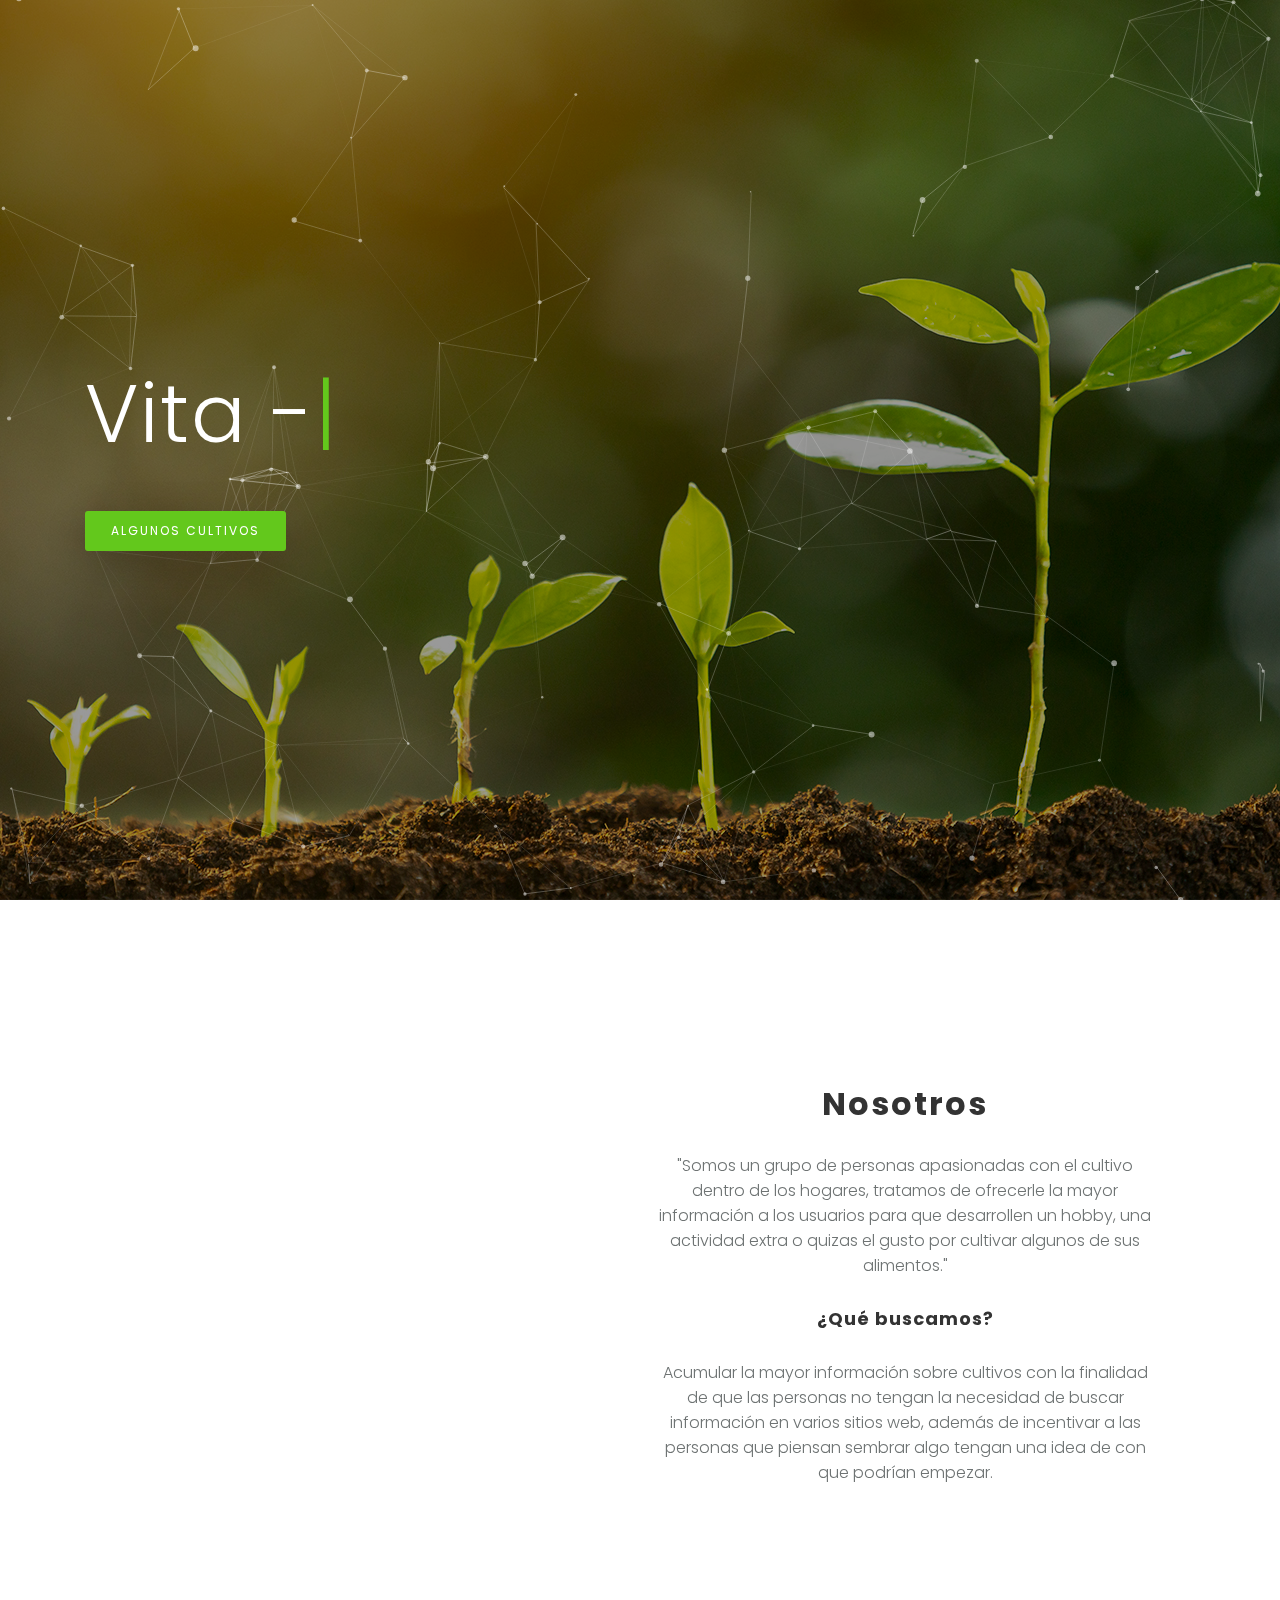
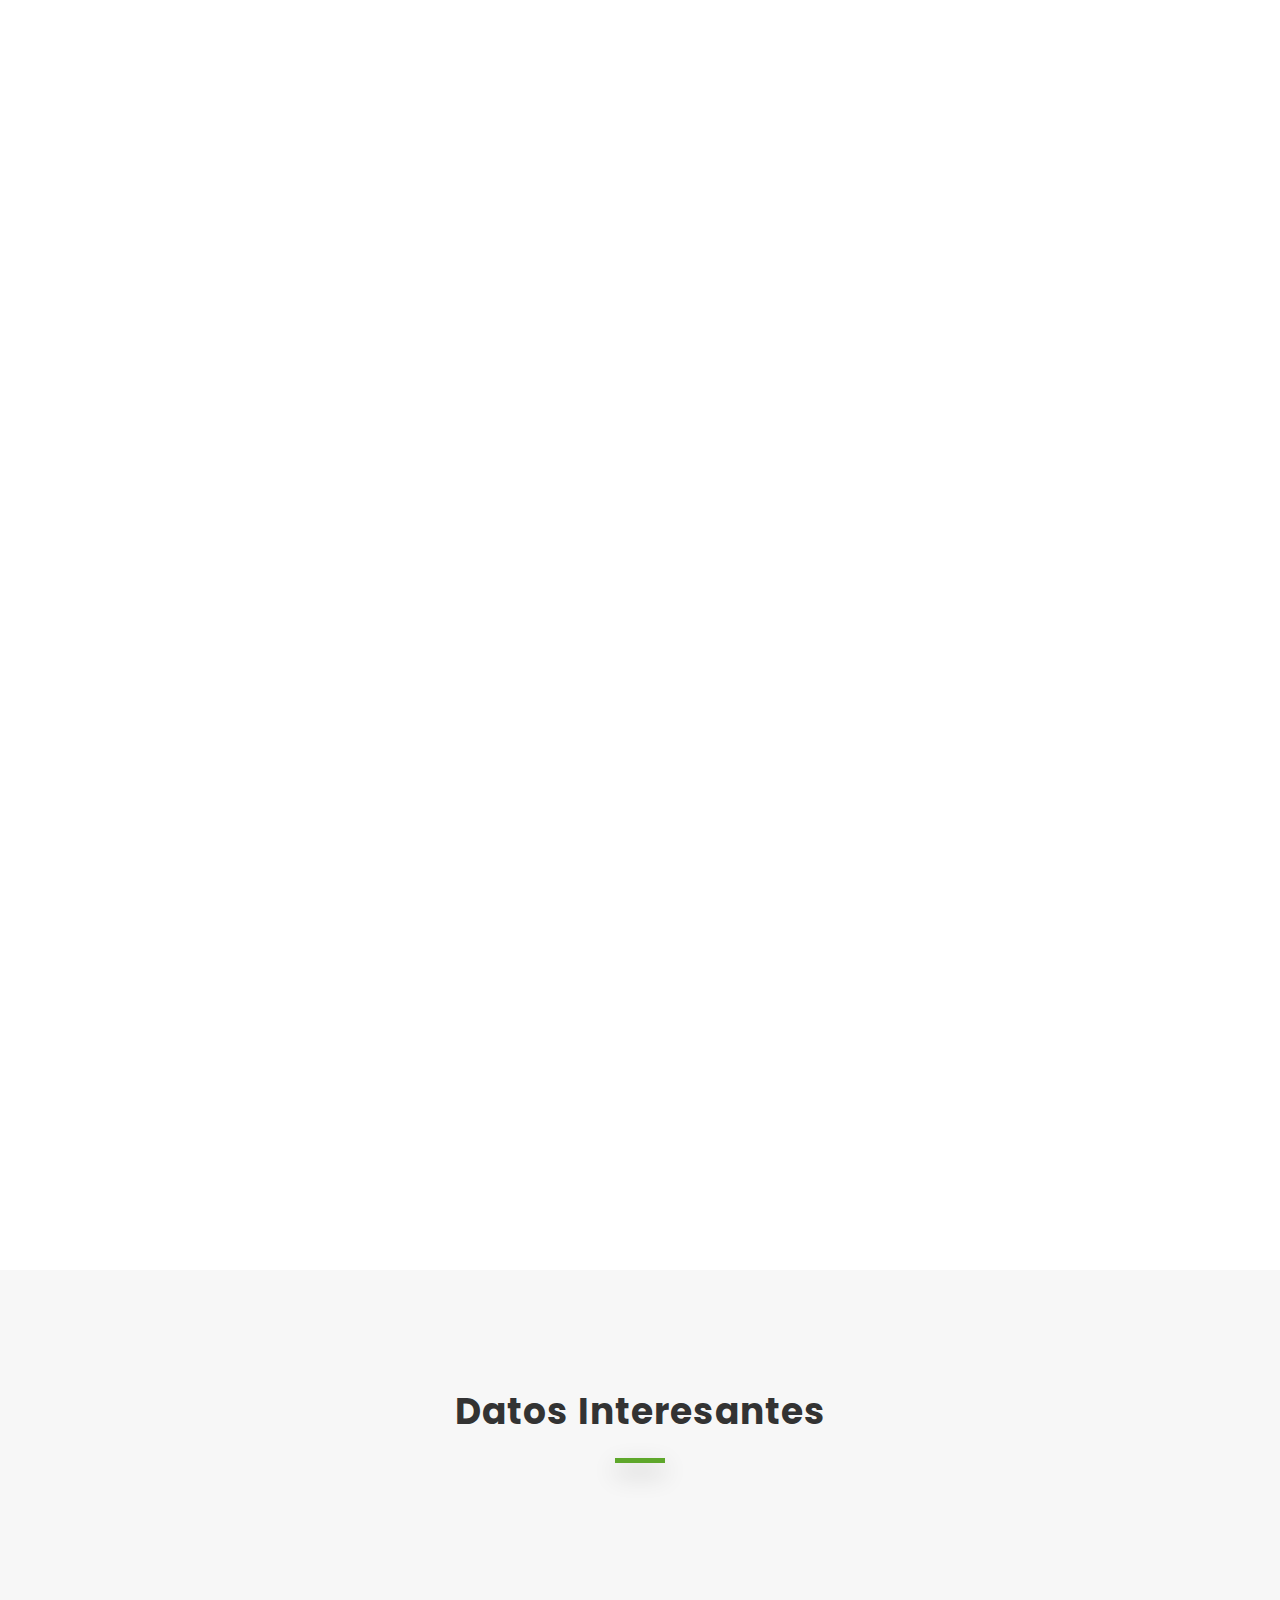
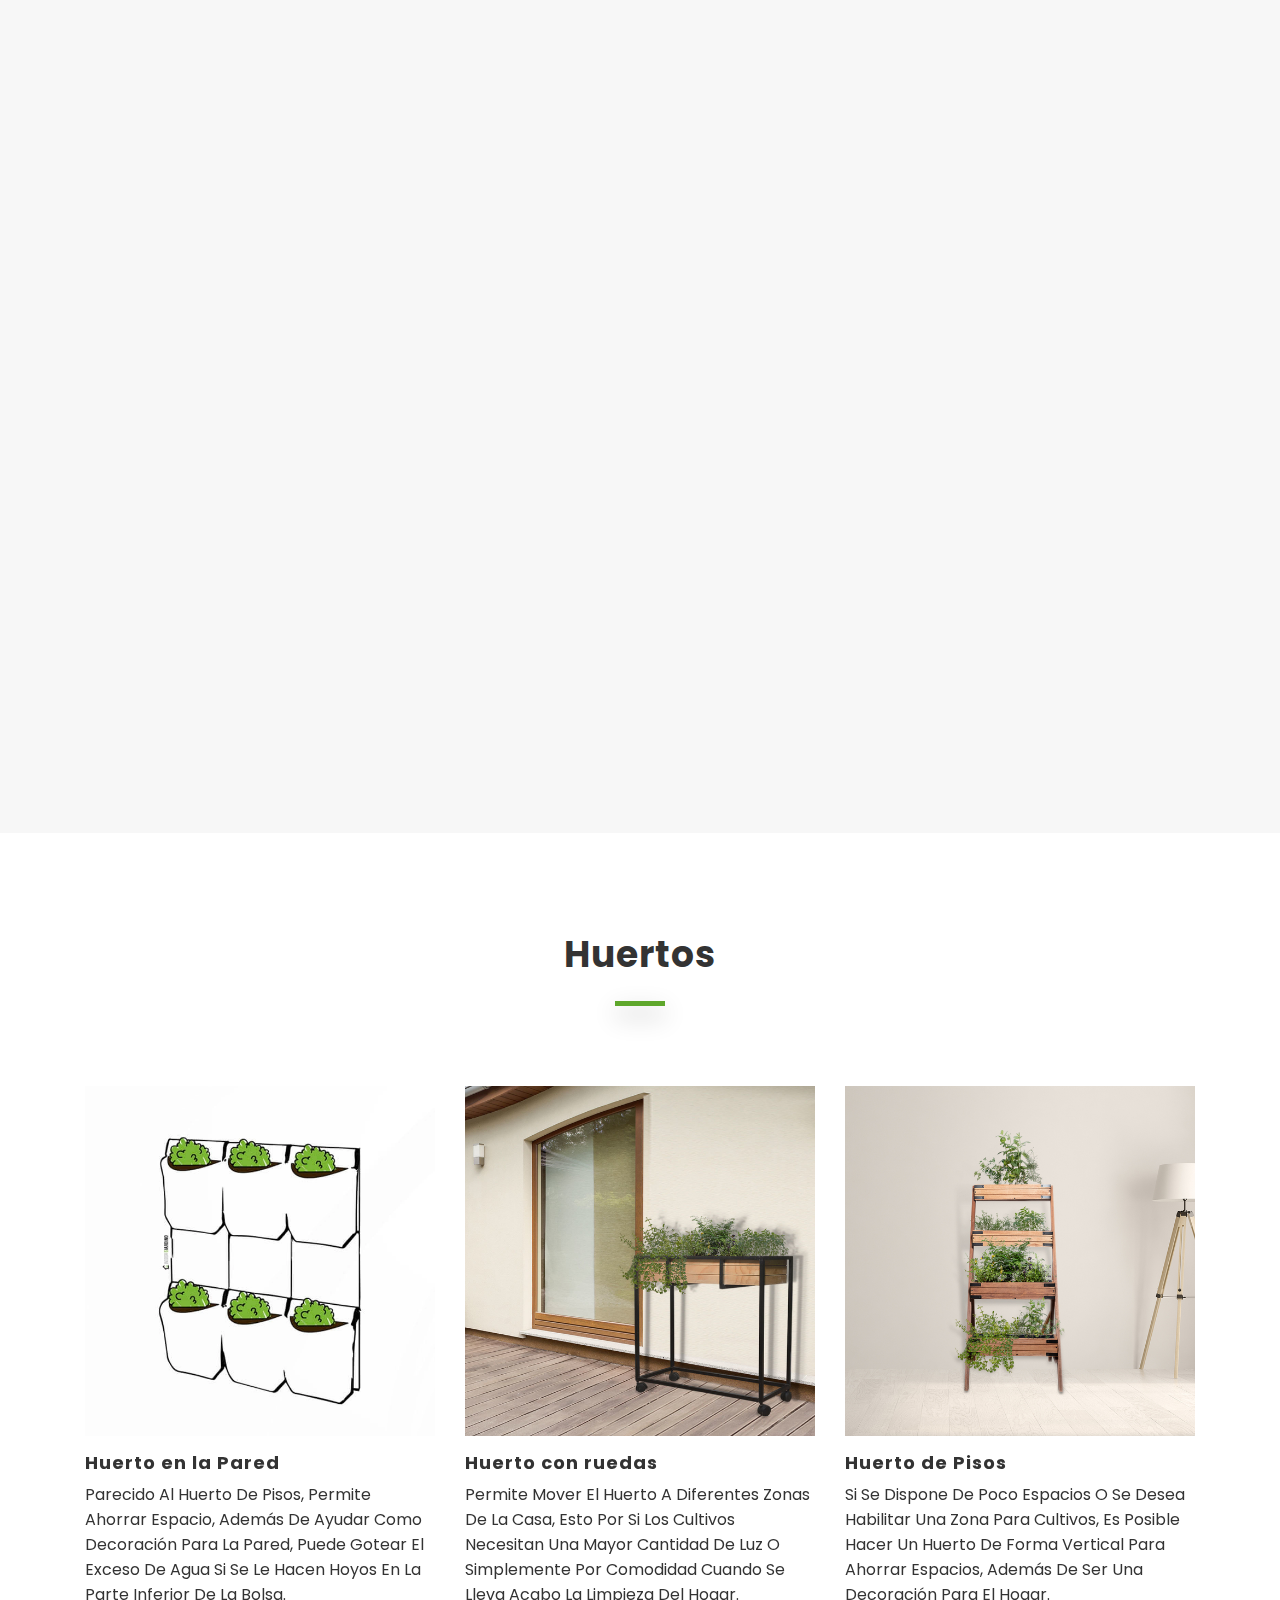
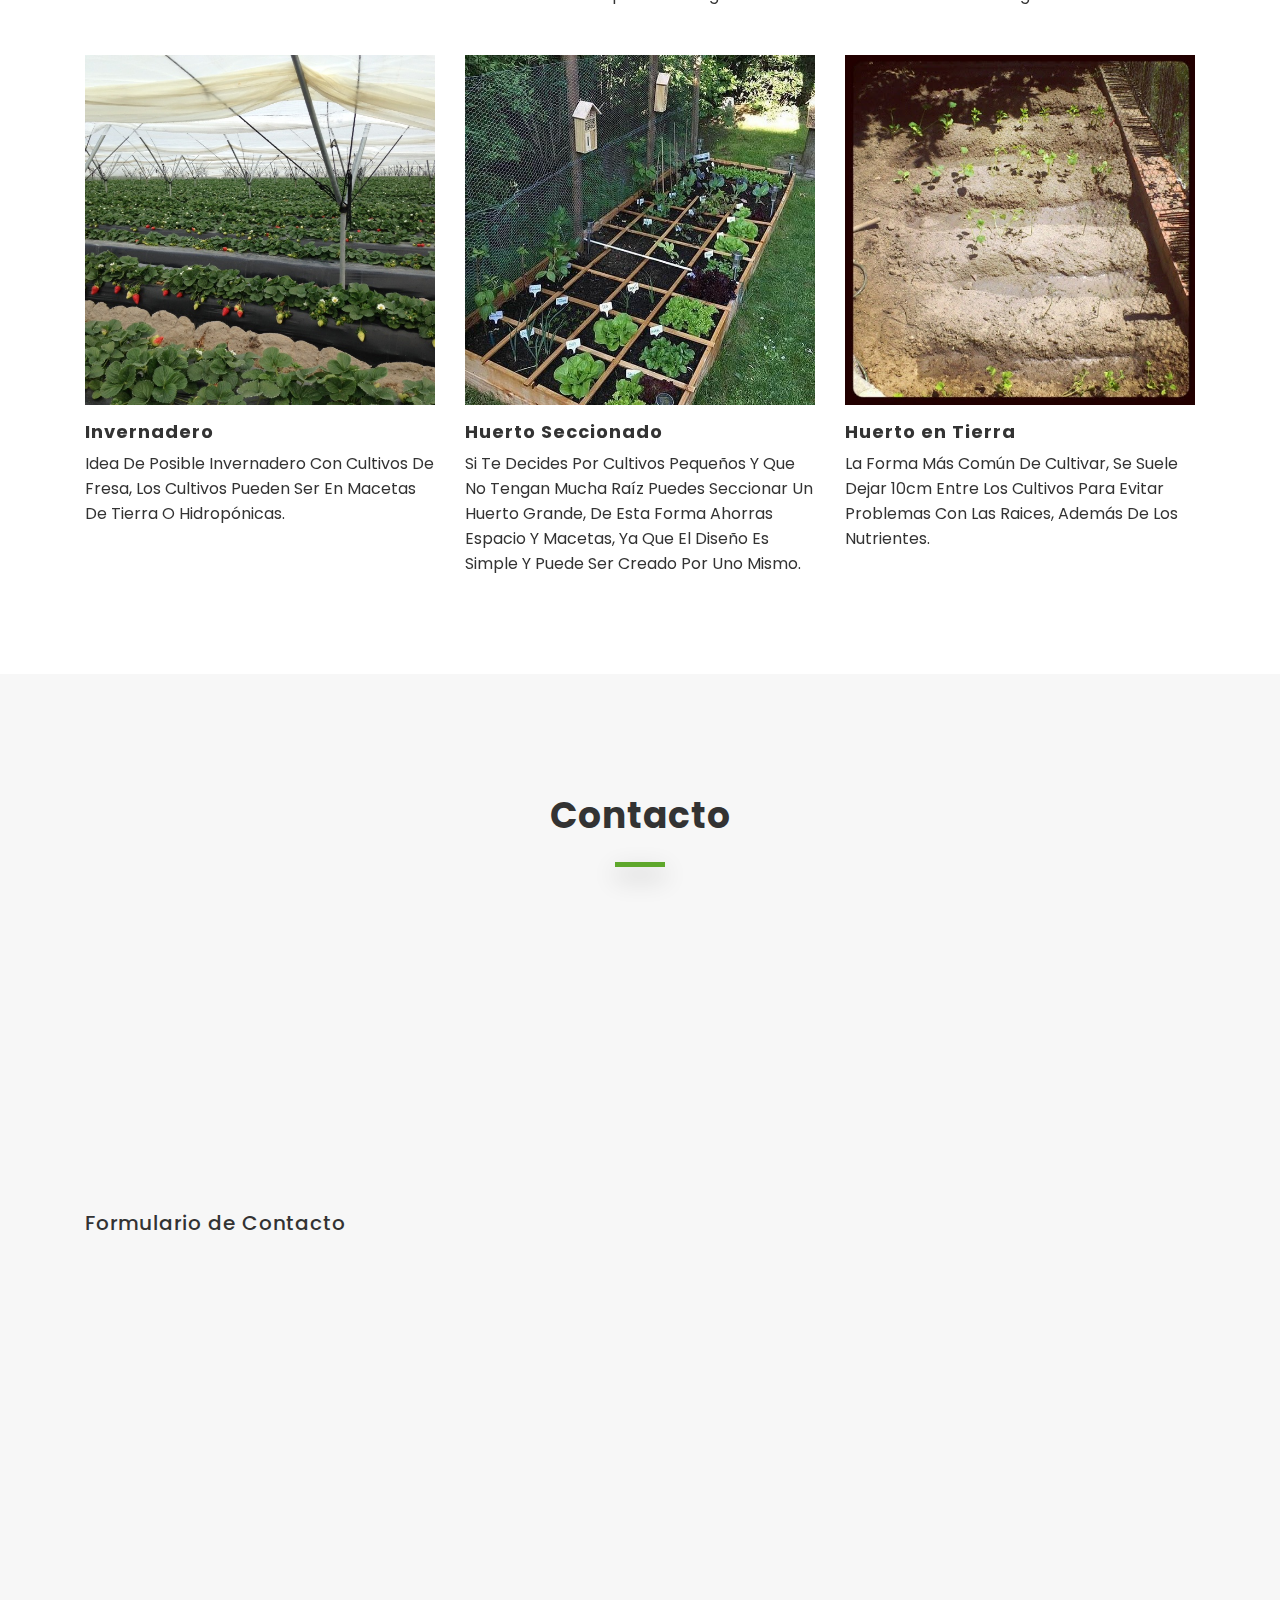
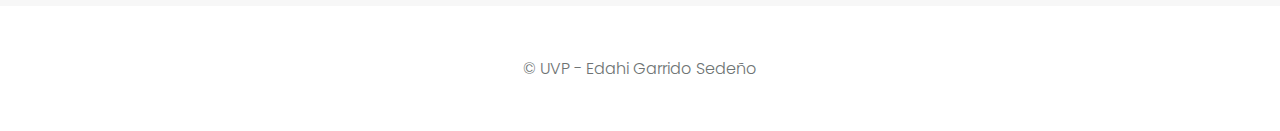
==== commit 40bf17ce: "Subida del proyecto" ====
--- a/index.html
+++ b/index.html
@@ -119,7 +119,7 @@
 			<div class="container">
 				<div class="row justify-content-center align-items-center">
 
-					<iframe src="http://www.ecoagricultor.com/calendario-siembra/" title="Calendario de siembra y cosecha ECO agricultor" name="Calendario" frameborder="0" scrolling="auto" height="1000" width="100%"><a href="http://www.ecoagricultor.com/calendario-siembra/">Calendario de siembra y cosecha ECO agricultor</a></iframe>
+					<iframe src="https://www.ecoagricultor.com/calendario-siembra/" title="Calendario de siembra y cosecha ECO agricultor" name="Calendario" frameborder="0" scrolling="auto" height="1000" width="100%"><a href="http://www.ecoagricultor.com/calendario-siembra/">Calendario de siembra y cosecha ECO agricultor</a></iframe>
 					
 				</div>
 			</div>
